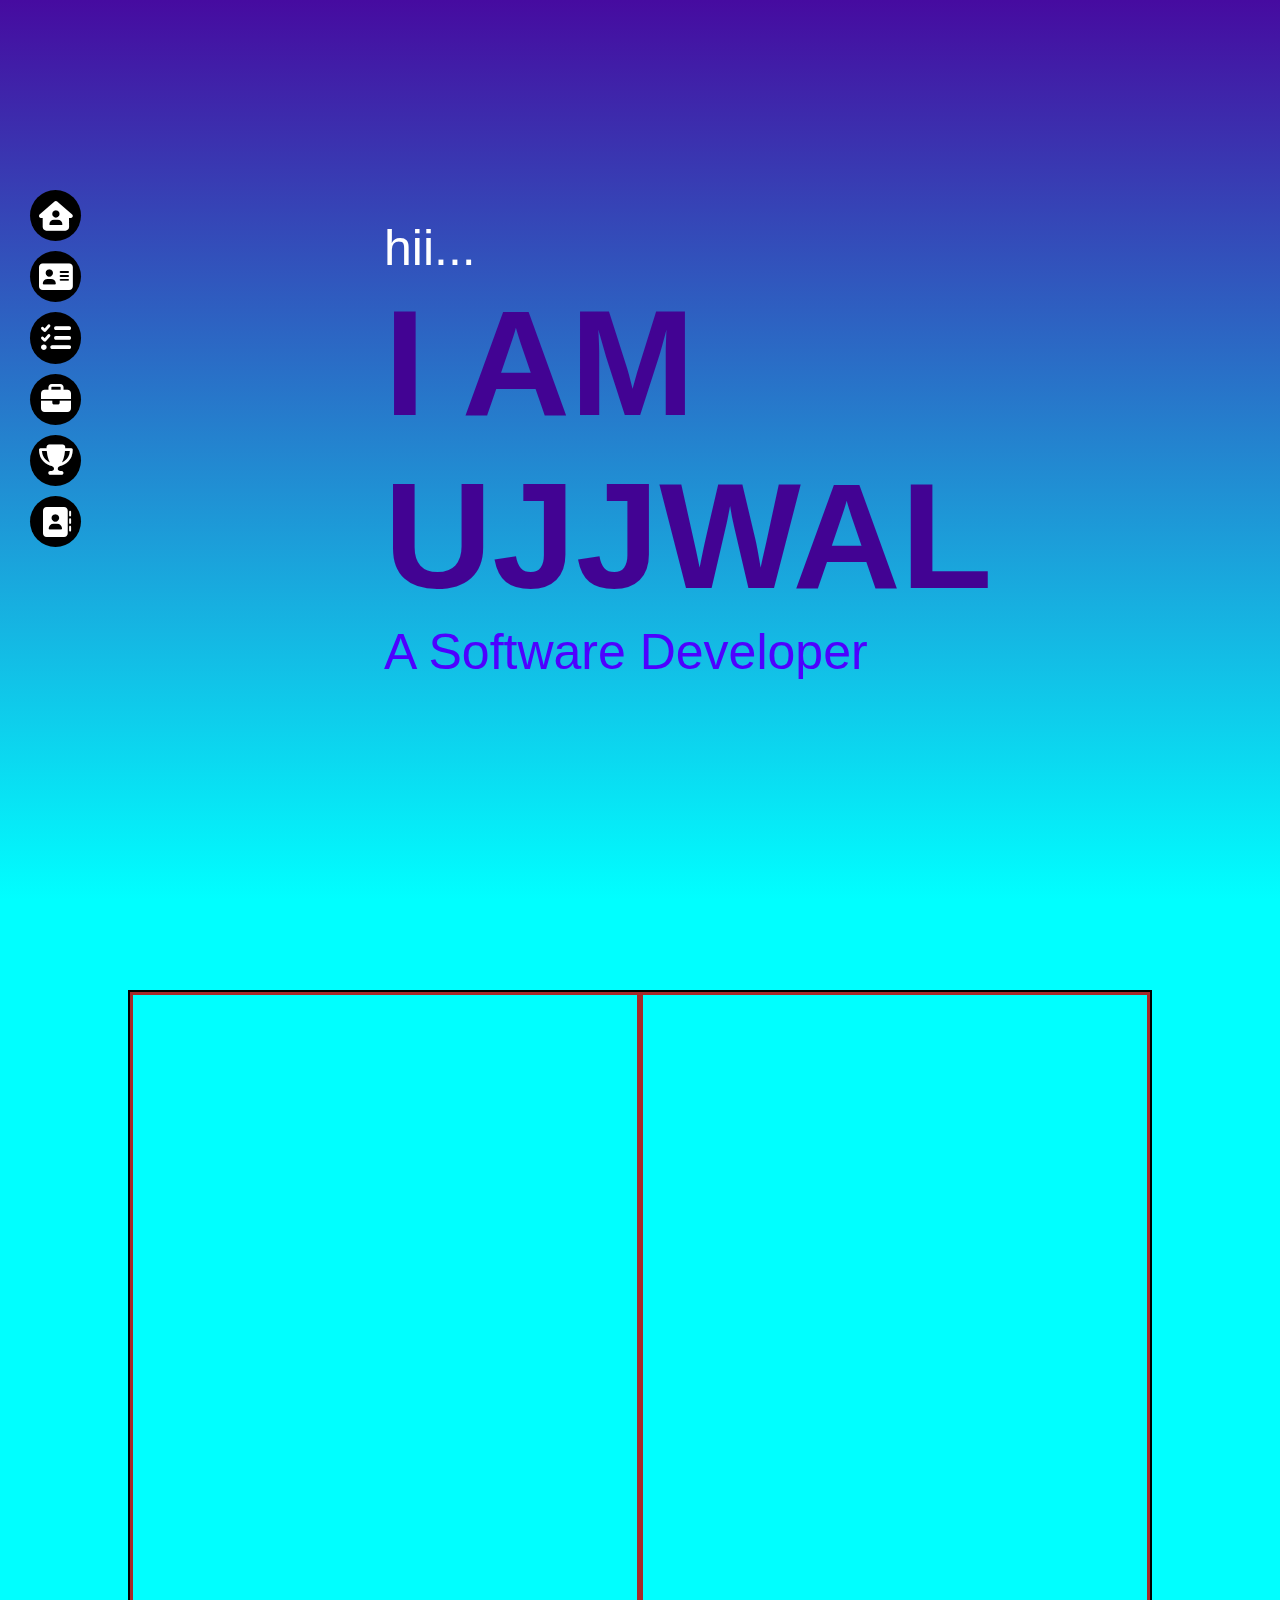
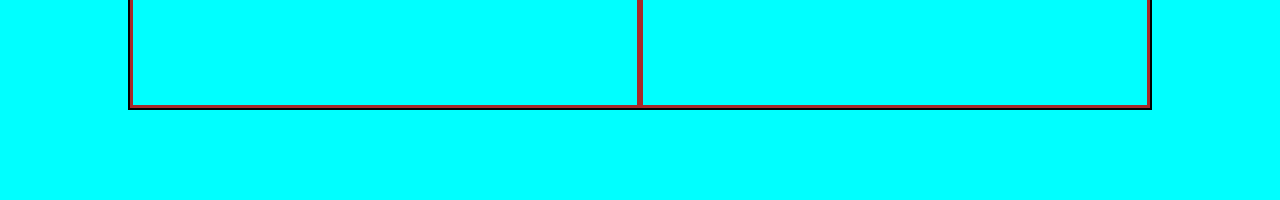
==== index.html @ fee09689 "portfolio" ====
<!DOCTYPE html>
<html lang="en">
<head>
    <meta charset="UTF-8">
    <meta name="viewport" content="width=device-width, initial-scale=1.0">
    <title>Portfolio</title>
    <link rel="stylesheet" href="style.css"></link>
    <link rel="stylesheet" href="https://cdnjs.cloudflare.com/ajax/libs/font-awesome/6.7.2/css/all.min.css" integrity="sha512-Evv84Mr4kqVGRNSgIGL/F/aIDqQb7xQ2vcrdIwxfjThSH8CSR7PBEakCr51Ck+w+/U6swU2Im1vVX0SVk9ABhg==" crossorigin="anonymous" referrerpolicy="no-referrer" />
    <link href="https://unpkg.com/aos@2.3.1/dist/aos.css" rel="stylesheet">
</head>
<body>
    <main id="mainbody">
       <div class="nameBox" data-aos="fade-up">
        <p>hii...</p>
        <h1 style="color:rgb(66, 3, 147);">I AM UJJWAL</h1>
        <p style="color: rgb(77, 1, 255);">A Software Developer</p>
        </div>
        <nav  data-aos="zoom-in-right">
            <div>
                <a href="#">
                  <i class="fa-solid fa-house-user"></i>
                </a>
            </div>
            <div>
                <a href="#">
                    <i class="fa-solid fa-address-card"></i>
                </a>
            </div>
            <div>
                <a href="#">
                    <i class="fa-solid fa-list-check"></i>
                </a>
            </div>
            <div>
                <a href="#">
                    <i class="fa-solid fa-briefcase"></i>
                </a>
            </div>
            <div>
                <a href="#">
                    <i class="fa-solid fa-trophy"></i>
                </a>
            </div>
            <div>
                <a href="#">
                    <i class="fa-solid fa-address-book"></i>
                </a>
            </div>
        </nav>
    </main>

    <section class="aboutSection">
    <main>
        <article> 
            <img src="" alt="">
        </article>
        <article></article>
        
    </main>

    </section>

    <script src="https://unpkg.com/aos@2.3.1/dist/aos.js">
    </script>
    <script>AOS.init();
    </script>
</body>
</html>
---- style.css ----
*{
    padding: 0;
    margin: 0;
    box-sizing: border-box;
    font-family: sans-serif;
}
#mainbody{
    display: flex;
    width: 100%;
    height: 100vh;
    justify-content: center;
    align-items: center;
    /* Used to make shades of color */
    background-image: linear-gradient(rgb(70, 11, 160),rgb(0, 255, 255));
}
.nameBox
{
    width: 40%;
    flex-direction: column;
    /* border: 3px solid white; */
}
.nameBox>h1{
    color: wheat;
    font-size: 150px;
}
.nameBox>p{
    color: white;
    font-size: 50px;
}
nav{

    position: fixed;
    left: 20px;
    top:20vh;
    width: 6vw;
    height: 60vh;
}
nav>div{
    width:  4vw;
    height: 4vw;
    background-color: black;
    border-radius: 50%;
    margin: 10px;
}
nav>div>a>i{
    color: white;
    font-size: 30px;
}
nav>div{
    display: flex;
    justify-content: center;
    align-items: center;
}
.aboutSection{
    width: 100%;
    height: 100vh;
    display: flex;
    align-items: center;
    justify-content: center;
    background-color: rgb(0, 255, 255);
}
.aboutSection>main{
    display: flex;
    width: 80%;
    height: 80%;
    border: 2px solid;
}
.aboutSection>main>article{
    width: 50%;
    height: 100%;
    border: 3px solid brown;
}
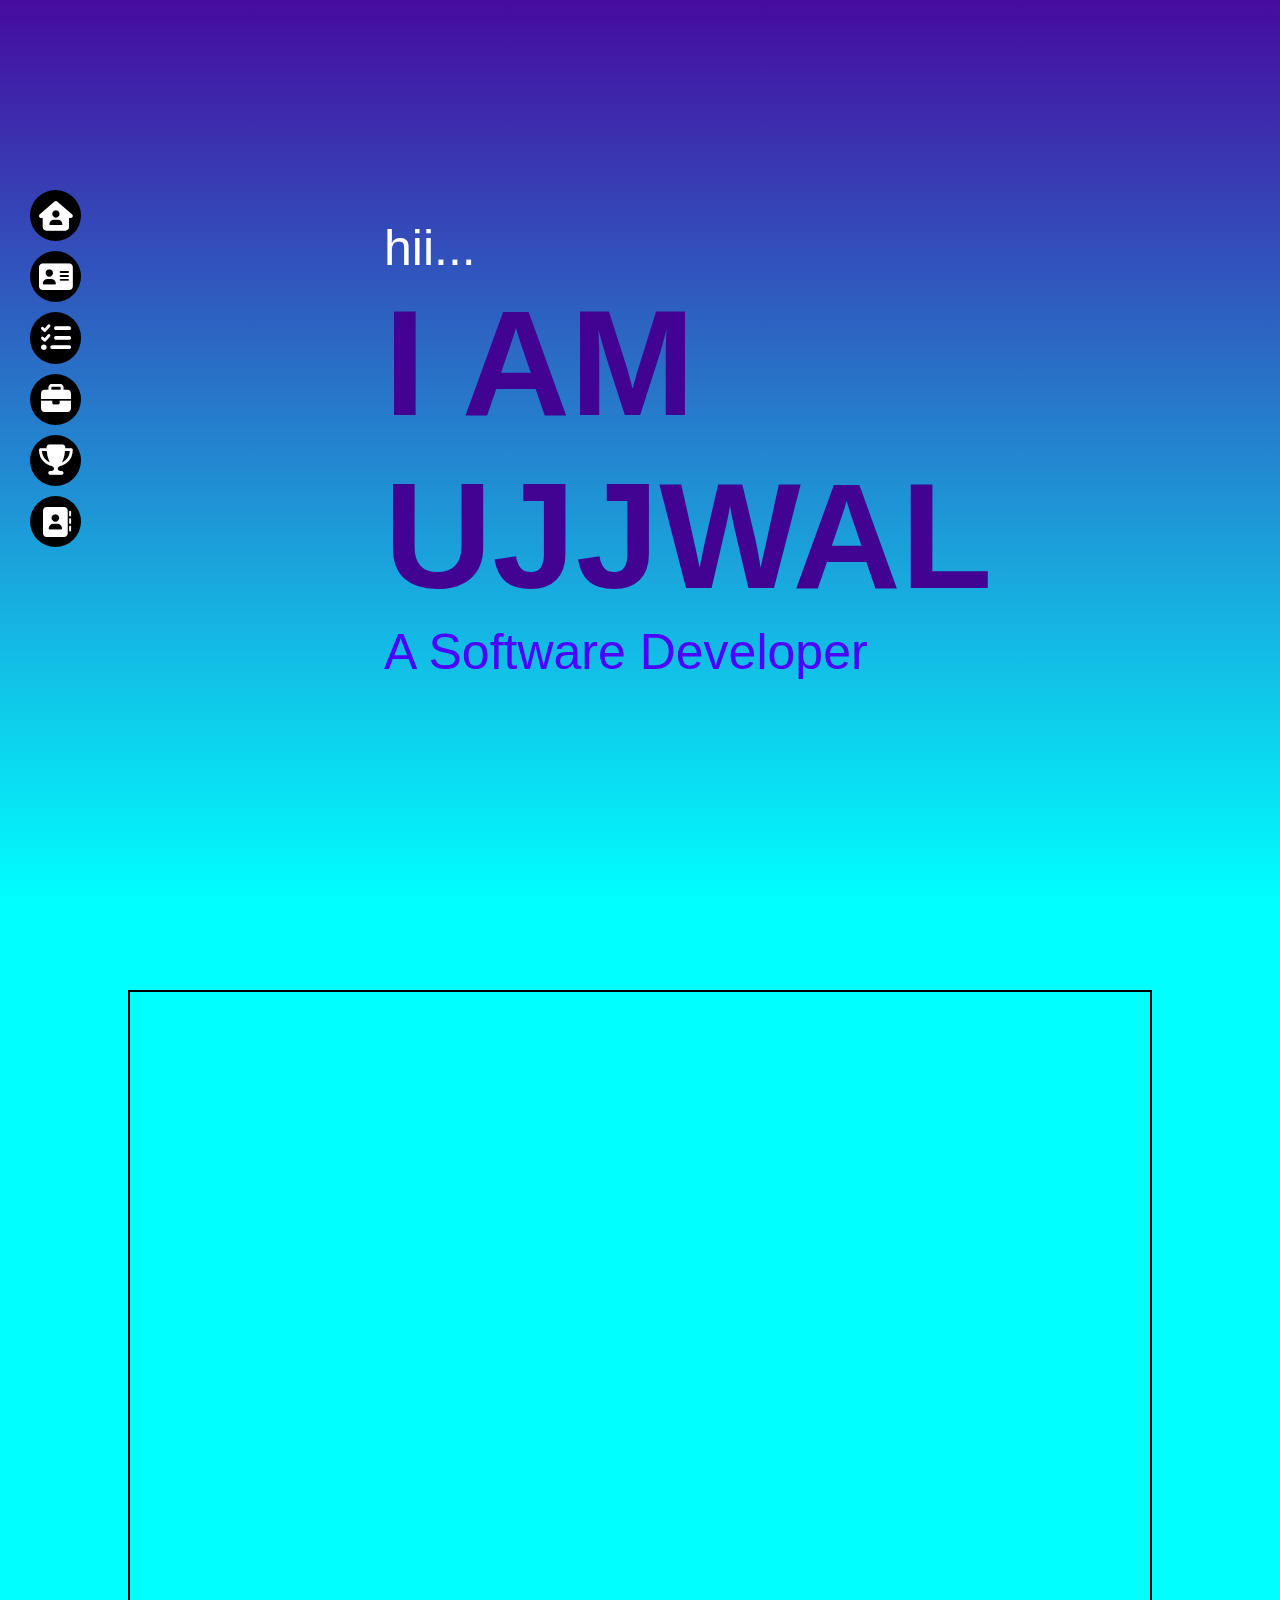
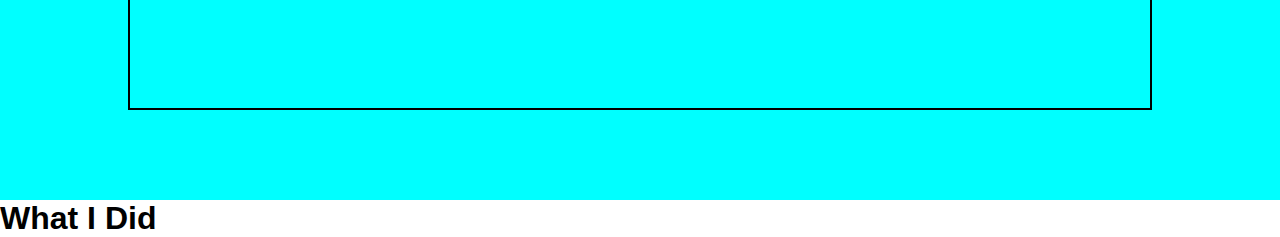
==== commit ff5f5bd4: "Update index.html" ====
--- a/index.html
+++ b/index.html
@@ -51,18 +51,67 @@
 
     <section class="aboutSection">
     <main>
-        <article> 
-            <img src="" alt="">
+        <article data-aos="fade-right"> 
+            <img src="/Day 03 05-03-2025/assests/employee-icon.svg" width="100%" height="100%" alt="">
         </article>
-        <article></article>
-        
+        <article class="aboutArticle" data-aos="fade-left">
+            <h1><ins>About</ins></h1>
+            <p>I am Ujjwal Dethe, a passionate and motivated Computer Engineering student (BE - Pursuing) with a strong foundation in Java development, database management, and web technologies. With hands-on experience in building software solutions.</p>    
+            <section class="about">
+                <div>
+                    <h3>Qualifications</h3>
+                    <ul>
+                        <li>
+                            BE Comp Engineering : 8.05 SGPA. 
+                            <p>(Late G. N. Sapkal College of Engineering, SPPU)</p>
+                        </li>
+                        <li> Diploma : 84.21%.
+                            <p>(Government Polytechnic, Dhule)</p>
+                
+                        </li>
+                        <li> X Standard : 85.00%
+                            <p>(Rastriya Vidyalaya, Chalisgaon)</p>
+                        </li>
+                    </ul>
+                </div>
+                <div>
+                    <h3>Skills</h3>
+                    <ul>
+                        <li>✔ Java Programming
+                            </li>
+                        <li>✔ MySQL & PostgreSQL
+                            </li>
+                        <li>✔ Python
+                            </li>
+                        <li>✔ HTML, CSS, JavaScript
+                            </li>
+                        <li>✔ Data Structures & Algorithms (DSA)
+                            </li>
+                        <li>✔ C, C++</li>
+                    </ul>
+
+
+                </div>
+            </section>
+        </article>
     </main>
-
     </section>
-
+    <section class="projects">
+        <main>
+            <h1>What I Did</h1>
+            <article>
+                <div></div>
+                <div></div>
+                <div></div>
+                <div></div>
+            </article>
+        </main>
+    </section>
+    
+    
     <script src="https://unpkg.com/aos@2.3.1/dist/aos.js">
     </script>
     <script>AOS.init();
     </script>
 </body>
-</html>+</html>
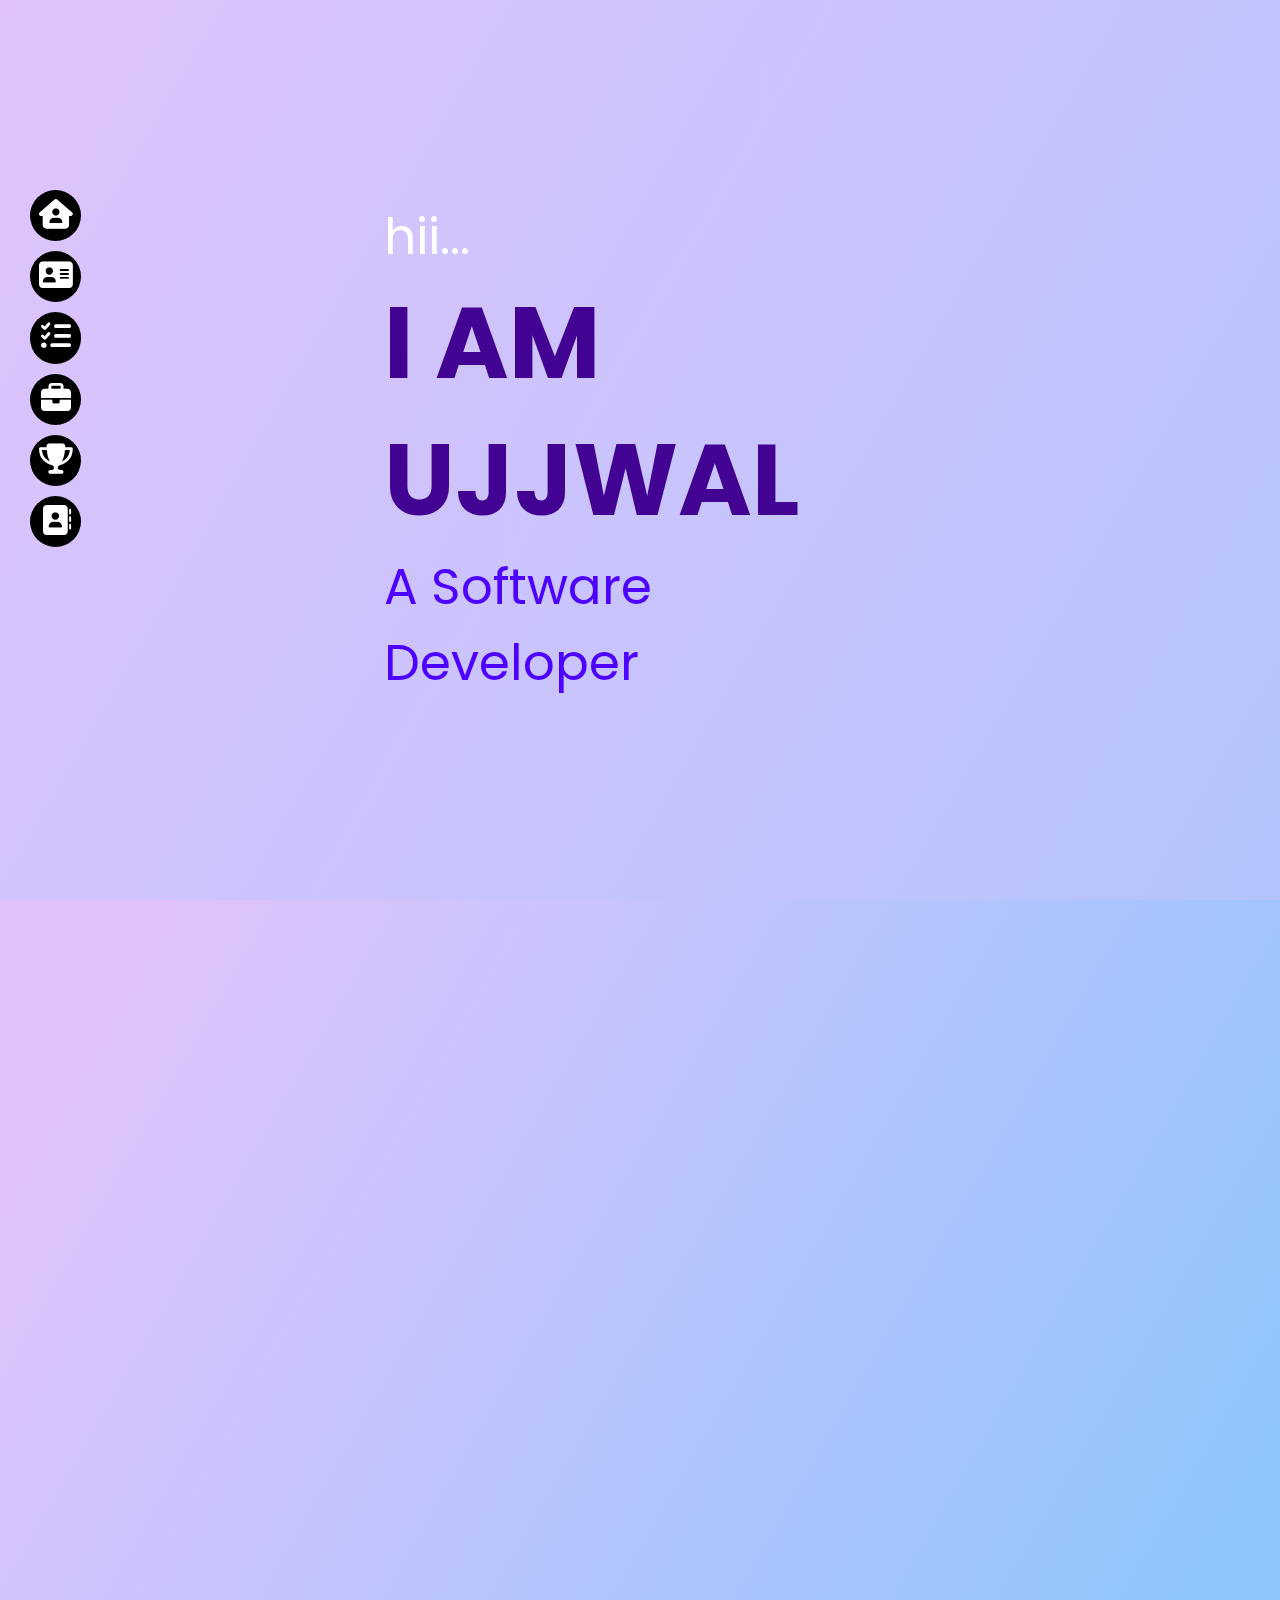
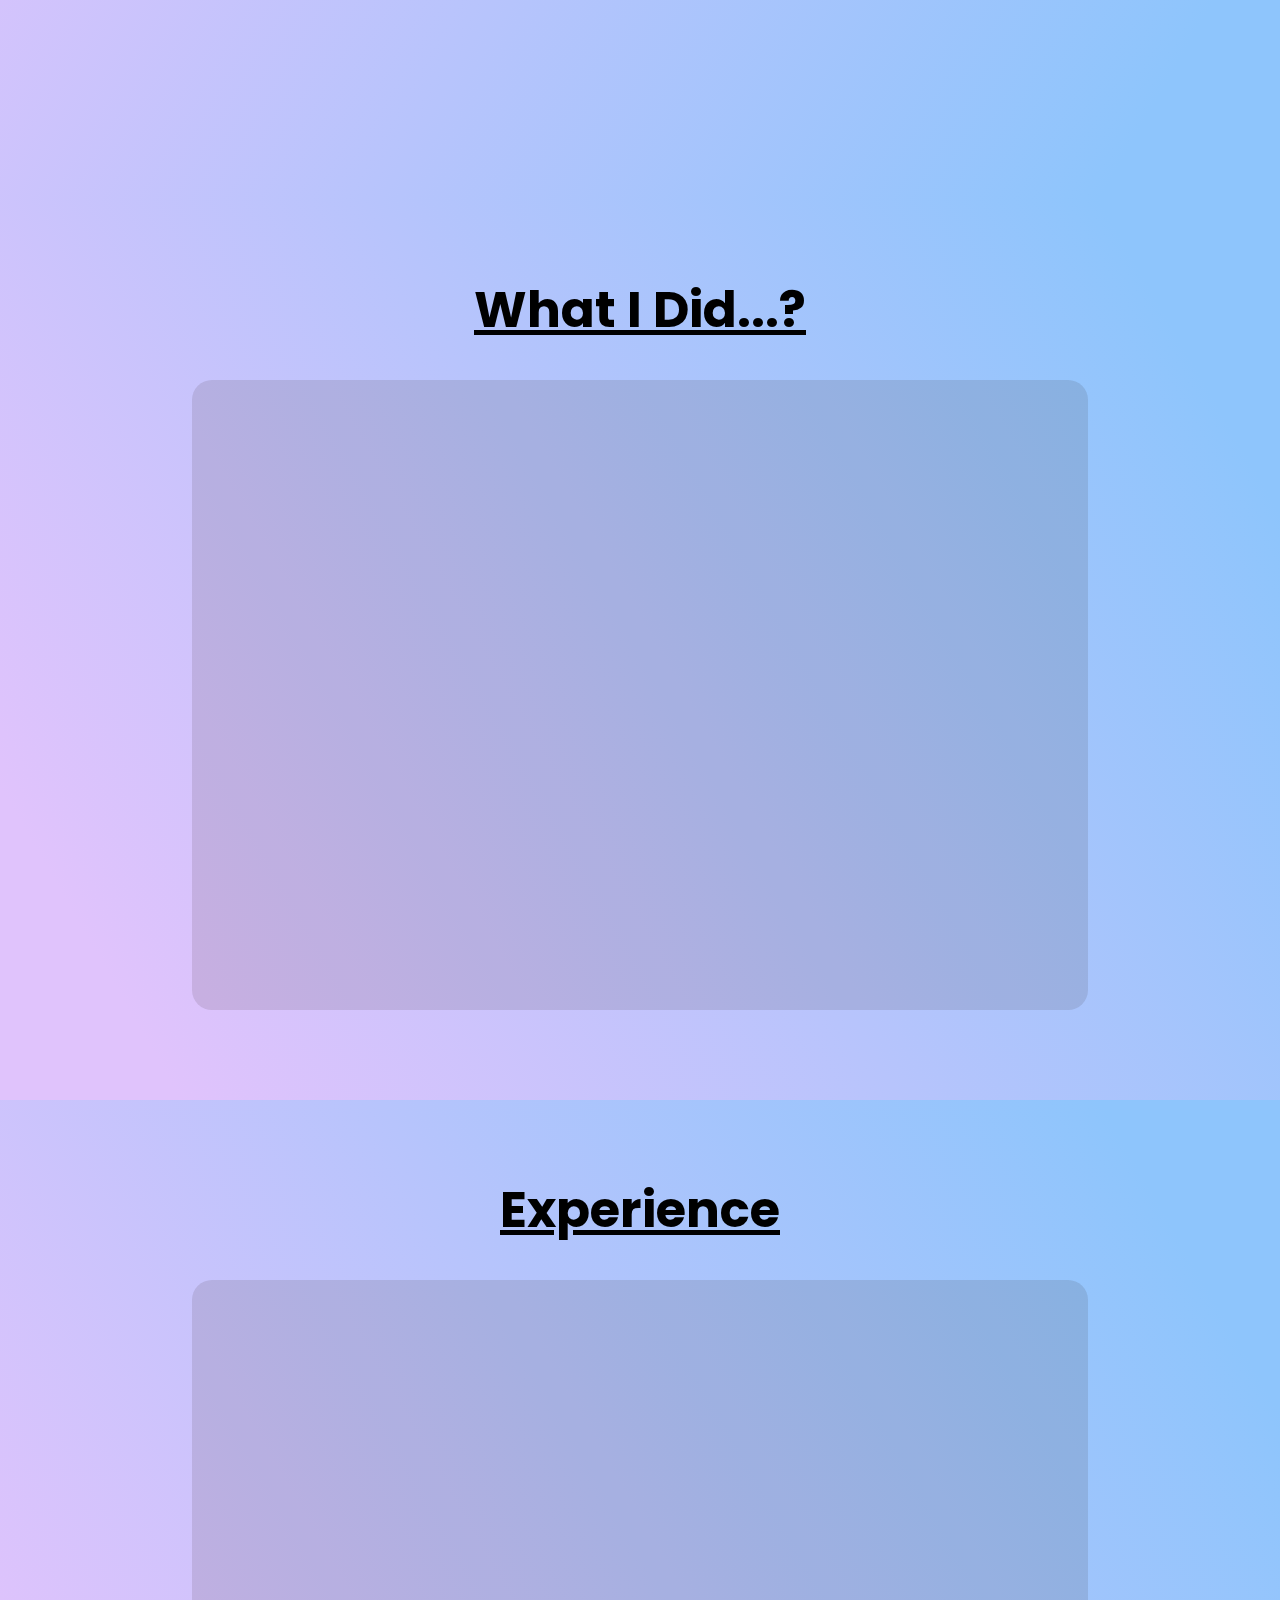
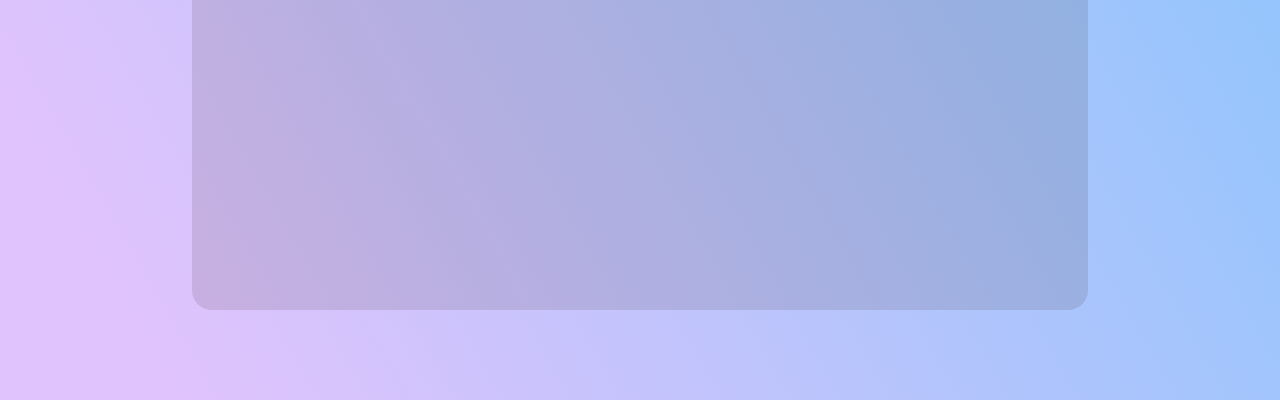
==== commit bb20c56a: "Updated" ====
--- a/index.html
+++ b/index.html
@@ -4,55 +4,62 @@
     <meta charset="UTF-8">
     <meta name="viewport" content="width=device-width, initial-scale=1.0">
     <title>Portfolio</title>
-    <link rel="stylesheet" href="style.css"></link>
+    <link rel="stylesheet" href="style.css">
     <link rel="stylesheet" href="https://cdnjs.cloudflare.com/ajax/libs/font-awesome/6.7.2/css/all.min.css" integrity="sha512-Evv84Mr4kqVGRNSgIGL/F/aIDqQb7xQ2vcrdIwxfjThSH8CSR7PBEakCr51Ck+w+/U6swU2Im1vVX0SVk9ABhg==" crossorigin="anonymous" referrerpolicy="no-referrer" />
     <link href="https://unpkg.com/aos@2.3.1/dist/aos.css" rel="stylesheet">
+    <style>
+        html {
+            scroll-behavior: smooth;
+        }
+    </style>
 </head>
 <body>
+    <div id="navbar">
+        <nav data-aos="zoom-in-right" id="navList">
+            <div>
+                <a href="#mainbody">
+                  <i class="fa-solid fa-house-user"></i>
+                </a>
+            </div>
+            <div>
+                <a href="#aboutid">
+                    <i class="fa-solid fa-address-card"></i>
+                </a>
+            </div>
+            <div>
+                <a href="#projectid">
+                    <i class="fa-solid fa-list-check"></i>
+                </a>
+            </div>
+            <div>
+                <a href="#expid">
+                    <i class="fa-solid fa-briefcase"></i>
+                </a>
+            </div>
+            <div>
+                <a href="#achievementsid">
+                    <i class="fa-solid fa-trophy"></i>
+                </a>
+            </div>
+            <div>
+                <a href="#contactid">
+                    <i class="fa-solid fa-address-book"></i>
+                </a>
+            </div>
+        </nav>
+    </div>
     <main id="mainbody">
        <div class="nameBox" data-aos="fade-up">
         <p>hii...</p>
         <h1 style="color:rgb(66, 3, 147);">I AM UJJWAL</h1>
         <p style="color: rgb(77, 1, 255);">A Software Developer</p>
         </div>
-        <nav  data-aos="zoom-in-right">
-            <div>
-                <a href="#">
-                  <i class="fa-solid fa-house-user"></i>
-                </a>
-            </div>
-            <div>
-                <a href="#">
-                    <i class="fa-solid fa-address-card"></i>
-                </a>
-            </div>
-            <div>
-                <a href="#">
-                    <i class="fa-solid fa-list-check"></i>
-                </a>
-            </div>
-            <div>
-                <a href="#">
-                    <i class="fa-solid fa-briefcase"></i>
-                </a>
-            </div>
-            <div>
-                <a href="#">
-                    <i class="fa-solid fa-trophy"></i>
-                </a>
-            </div>
-            <div>
-                <a href="#">
-                    <i class="fa-solid fa-address-book"></i>
-                </a>
-            </div>
-        </nav>
     </main>
 
-    <section class="aboutSection">
+    <section class="aboutSection" id="aboutid">
     <main>
         <article data-aos="fade-right"> 
-            <img src="/Day 03 05-03-2025/assests/employee-icon.svg" width="100%" height="100%" alt="">
+            <img src="/Day 03 05-03-2025/assests/yoyo.png" width="90%" height="80%" style="border-radius: 30px;" alt="">
         </article>
         <article class="aboutArticle" data-aos="fade-left">
             <h1><ins>About</ins></h1>
@@ -63,55 +70,90 @@
                     <ul>
                         <li>
                             BE Comp Engineering : 8.05 SGPA. 
-                            <p>(Late G. N. Sapkal College of Engineering, SPPU)</p>
                         </li>
+                        <p>(Late G. N. Sapkal College of Engineering, SPPU)</p>
                         <li> Diploma : 84.21%.
-                            <p>(Government Polytechnic, Dhule)</p>
-                
                         </li>
+                        <p>(Government Polytechnic, Dhule)</p>
                         <li> X Standard : 85.00%
-                            <p>(Rastriya Vidyalaya, Chalisgaon)</p>
                         </li>
+                        <p>(Rastriya Vidyalaya, Chalisgaon)</p>
                     </ul>
                 </div>
                 <div>
                     <h3>Skills</h3>
                     <ul>
                         <li>✔ Java Programming
-                            </li>
+                        </li>
                         <li>✔ MySQL & PostgreSQL
-                            </li>
+                        </li>
                         <li>✔ Python
-                            </li>
+                        </li>
                         <li>✔ HTML, CSS, JavaScript
-                            </li>
+                        </li>
                         <li>✔ Data Structures & Algorithms (DSA)
-                            </li>
-                        <li>✔ C, C++</li>
+                        </li>
+                        <li>✔ C, C++
+                        </li>
                     </ul>
-
-
                 </div>
             </section>
         </article>
     </main>
     </section>
-    <section class="projects">
-        <main>
-            <h1>What I Did</h1>
-            <article>
-                <div></div>
-                <div></div>
-                <div></div>
-                <div></div>
-            </article>
-        </main>
+    <section class="projects" id="projectid">
+        <h1>What I Did...?</h1>
+        <div id="projectContent">
+            <div data-aos="fade-down-right">
+                <h1>Real Time Collaborative Code Editor</h1>
+                <p>Lorem ipsum dolor sit amet consectetur adipisicing elit. Temporibus, impedit. Odio vero veritatis sit atque obcaecati ab totam sequi aliquam quo! Deserunt quasi numquam eum molestias quam? Nam, animi explicabo!</p>
+           
+            </div>
+            <div data-aos="fade-down-left">
+                <h1>QR Based Attendance Management System</h1>
+                <p>Lorem ipsum dolor sit amet consectetur adipisicing elit. Temporibus, impedit. Odio vero veritatis sit atque obcaecati ab totam sequi aliquam quo! Deserunt quasi numquam eum molestias quam? Nam, animi explicabo!</p>
+            </div>
+            <div data-aos="fade-up-right">
+                <h1>Hospital Management System</h1>
+                <p>Lorem ipsum dolor sit amet consectetur adipisicing elit. Temporibus, impedit. Odio vero veritatis sit atque obcaecati ab totam sequi aliquam quo! Deserunt quasi numquam eum molestias quam? Nam, animi explicabo!</p>
+           
+            </div>
+            <div data-aos="fade-up-left">
+                <h1>Airplane Management System</h1>
+                <p>Lorem ipsum dolor sit amet consectetur adipisicing elit. Temporibus, impedit. Odio vero veritatis sit atque obcaecati ab totam sequi aliquam quo! Deserunt quasi numquam eum molestias quam? Nam, animi explicabo!</p>
+            </div>
+        </div>
+    </section >
+    <section class="expid" id="expid">
+        <h1>Experience</h1>
+        <div id="experienceContent">
+            <div data-aos="fade-down-right">
+                <h1>Company - Humming Byte Pvt Ltd</h1>
+                <p>Lorem ipsum dolor sit amet consectetur adipisicing elit. Temporibus, impedit. Odio vero veritatis sit atque obcaecati ab totam sequi aliquam quo! Deserunt quasi numquam eum molestias quam? Nam, animi explicabo!</p>
+           
+            </div>
+            <div data-aos="fade-down-left">
+                <h1>Company - Oasis Infobyte</h1>
+                <p>Lorem ipsum dolor sit amet consectetur adipisicing elit. Temporibus, impedit. Odio vero veritatis sit atque obcaecati ab totam sequi aliquam quo! Deserunt quasi numquam eum molestias quam? Nam, animi explicabo!</p>
+            </div>
+            <div data-aos="fade-up-right">
+                <h1>Company : CodSoft Pvt Ltd</h1>
+                <p>Lorem ipsum dolor sit amet consectetur adipisicing elit. Temporibus, impedit. Odio vero veritatis sit atque obcaecati ab totam sequi aliquam quo! Deserunt quasi numquam eum molestias quam? Nam, animi explicabo!</p>
+            </div>
+        </div>
+    </section >
+    <section class="achievementsid">
+            <div>
+
+            </div>
+    </section>
+    <section class="contactid">
+        <div>
+
+        </div>
     </section>
     
-    
-    <script src="https://unpkg.com/aos@2.3.1/dist/aos.js">
-    </script>
-    <script>AOS.init();
-    </script>
+    <script src="https://unpkg.com/aos@2.3.1/dist/aos.js"></script>
+    <script>AOS.init();</script>
 </body>
-</html>
+</html>--- a/style.css
+++ b/style.css
@@ -1,27 +1,42 @@
+
+@import url('https://fonts.googleapis.com/css2?family=Poppins:ital,wght@0,100;0,200;0,300;0,400;0,500;0,600;0,700;0,800;0,900;1,100;1,200;1,300;1,400;1,500;1,600;1,700;1,800;1,900&display=swap');
 *{
     padding: 0;
     margin: 0;
-    box-sizing: border-box;
-    font-family: sans-serif;
+    box-sizing: border-box; 
+    font-family: "Poppins", sans-serif;
+    /* font-family: sans-serif; */
+    
+}
+body{
+    /* background-image: linear-gradient(to top, #a18cd1 0%, #fbc2eb 100%); */
+    background-image: linear-gradient(120deg, #e0c3fc 0%, #8ec5fc 100%);
 }
 #mainbody{
-    display: flex;
-    width: 100%;
-    height: 100vh;
-    justify-content: center;
-    align-items: center;
+
+
+    display: flex;
+    /* position: sticky;
+    top: 0; */
+    width: 100%;
+    height: 100vh;
+    justify-content: center;
+    align-items: center;
+   
     /* Used to make shades of color */
-    background-image: linear-gradient(rgb(70, 11, 160),rgb(0, 255, 255));
+        overflow-x: hidden;
 }
 .nameBox
 {
     width: 40%;
     flex-direction: column;
+    /* font-size: 20px; */
     /* border: 3px solid white; */
 }
 .nameBox>h1{
     color: wheat;
-    font-size: 150px;
+    font-size: 100px;
+    line-height: 137px;
 }
 .nameBox>p{
     color: white;
@@ -32,6 +47,7 @@
     position: fixed;
     left: 20px;
     top:20vh;
+    z-index: 100;
     width: 6vw;
     height: 60vh;
 }
@@ -50,23 +66,223 @@
     display: flex;
     justify-content: center;
     align-items: center;
+    
+}
+#navbar {
+    /* position: -webkit-sticky; /* For Safari */
+    /* position: sticky; */
+    /* top: 0;  */
+    z-index: 1000; /* Ensure it stays on top */
+    background-color: white; /* Optional: Add a background color */
+    box-shadow: 0 4px 6px -6px #222; /* Optional: Add a shadow for better visibility */
 }
 .aboutSection{
     width: 100%;
     height: 100vh;
     display: flex;
-    align-items: center;
-    justify-content: center;
-    background-color: rgb(0, 255, 255);
+    /* position: sticky;
+    top: 0; */
+    align-items: center; 
+    justify-content: center;
+
+    background-image: linear-gradient(120deg,  #e0c3fc 10%, #8ec5fc 90%);
 }
 .aboutSection>main{
     display: flex;
     width: 80%;
     height: 80%;
-    border: 2px solid;
+
 }
 .aboutSection>main>article{
     width: 50%;
     height: 100%;
-    border: 3px solid brown;
-}+    
+    border-radius: 30px;
+    margin: 10px;
+
+}
+
+.about{
+    display: flex   ;
+    width: 100%;
+    height: 100%;
+    padding: 10px;
+}
+.aboutArticle{
+
+    display: flex;
+    justify-content: center;
+    align-items: center;
+    flex-direction: column;
+    padding: 30px;
+    gap:10px;
+    
+    color: black;
+}
+.aboutArticle p{
+    font-size: small;
+}
+.about>div{
+    width: 50%;
+    height: 100%;
+    padding: 20px;
+    /* background: #00c8ffe5; */
+    border-radius: 30px;
+    margin-top: -5px;
+    margin: 3px;
+}
+.about li{
+    padding: 5px;
+}
+.about ul{
+    padding: 15px;
+}
+
+#projectContent>div>h1{
+    font-size: 18px;
+    text-align: center;
+    margin-top: 5px;
+}
+ #projectContent>div>p{
+    font-size: 15px;
+    text-align: center;
+    margin-top: 5px;}
+.aboutSection h1{
+    margin-top: 10px;
+    font-size: 20px;
+}
+
+.projects{
+    width: 100%;
+    height: 100vh;
+    /* position: sticky;
+    top: 0; */
+    background-image: linear-gradient(240deg,  #8ec5fc 10%, #e0c3fc  90%);
+
+     /* background-color: rgb(0, 255, 255);  */
+    display: flex;
+    flex-direction: column;
+    justify-content: center;
+    align-items: center; 
+    position: relative;
+}
+
+.projects>h1 {
+    position: absolute;
+    top: 8%;
+    font-size: 50px;
+    text-decoration: underline;
+}
+
+
+/* .projects{
+    display: flex;
+    justify-content: space-evenly;
+    align-items: center;
+    flex-wrap: wrap;
+    width: 100%;
+    height: 100vh;
+} */
+#projectContent{
+    display: flex;
+    align-items: center;
+    justify-content: center;
+    position: absolute;
+    top: 20%;
+    width: 70%;
+    height: 70%;
+    flex-wrap: wrap;
+    
+    /* background-color: rgba(148, 174, 172, 0.596); */
+    padding: 35px;
+}
+
+#projectContent div{
+    margin: 10px;
+    padding: 10px;
+    display: flex;
+    flex-direction: column;
+    gap: 10px;
+    justify-content: center;
+    align-items: center;
+    border-radius: 30px;
+}
+.projects div{
+
+    width: 45%;
+    height: 45%;
+    background: rgba(32, 22, 5, 0.11);
+    border-radius: 20px;
+    
+}
+.projects>div>div{
+    background: #8ec5fc 10%
+}
+
+
+.expid{
+    width: 100%;
+    height: 100vh;
+    /* position: sticky;
+    top: 0; */
+    background-image: linear-gradient(240deg,  #8ec5fc 10%, #e0c3fc  90%);
+
+     /* background-color: rgb(0, 255, 255);  */
+    display: flex;
+    flex-direction: column;
+    justify-content: center;
+    align-items: center; 
+    position: relative;
+}
+
+.expid>h1 {
+    position: absolute;
+    top: 8%;
+    font-size: 50px;
+    text-decoration: underline;
+}
+
+
+/* .projects{
+    display: flex;
+    justify-content: space-evenly;
+    align-items: center;
+    flex-wrap: wrap;
+    width: 100%;
+    height: 100vh;
+} */
+#experienceContent{
+    display: flex;
+    align-items: center;
+    justify-content: center;
+    position: absolute;
+    top: 20%;
+    width: 70%;
+    height: 70%;
+    flex-wrap: wrap;
+    
+    /* background-color: rgba(148, 174, 172, 0.596); */
+    padding: 35px;
+}
+
+#experienceContent div{
+    margin: 10px;
+    padding: 10px;
+    display: flex;
+    flex-direction: column;
+    gap: 10px;
+    justify-content: center;
+    align-items: center;
+    border-radius: 30px;
+}
+.expid div{
+
+    width: 45%;
+    height: 45%;
+    background: rgba(32, 22, 5, 0.11);
+    border-radius: 20px;
+    
+}
+.expid>div>div{
+    background: #8ec5fc 10%
+}
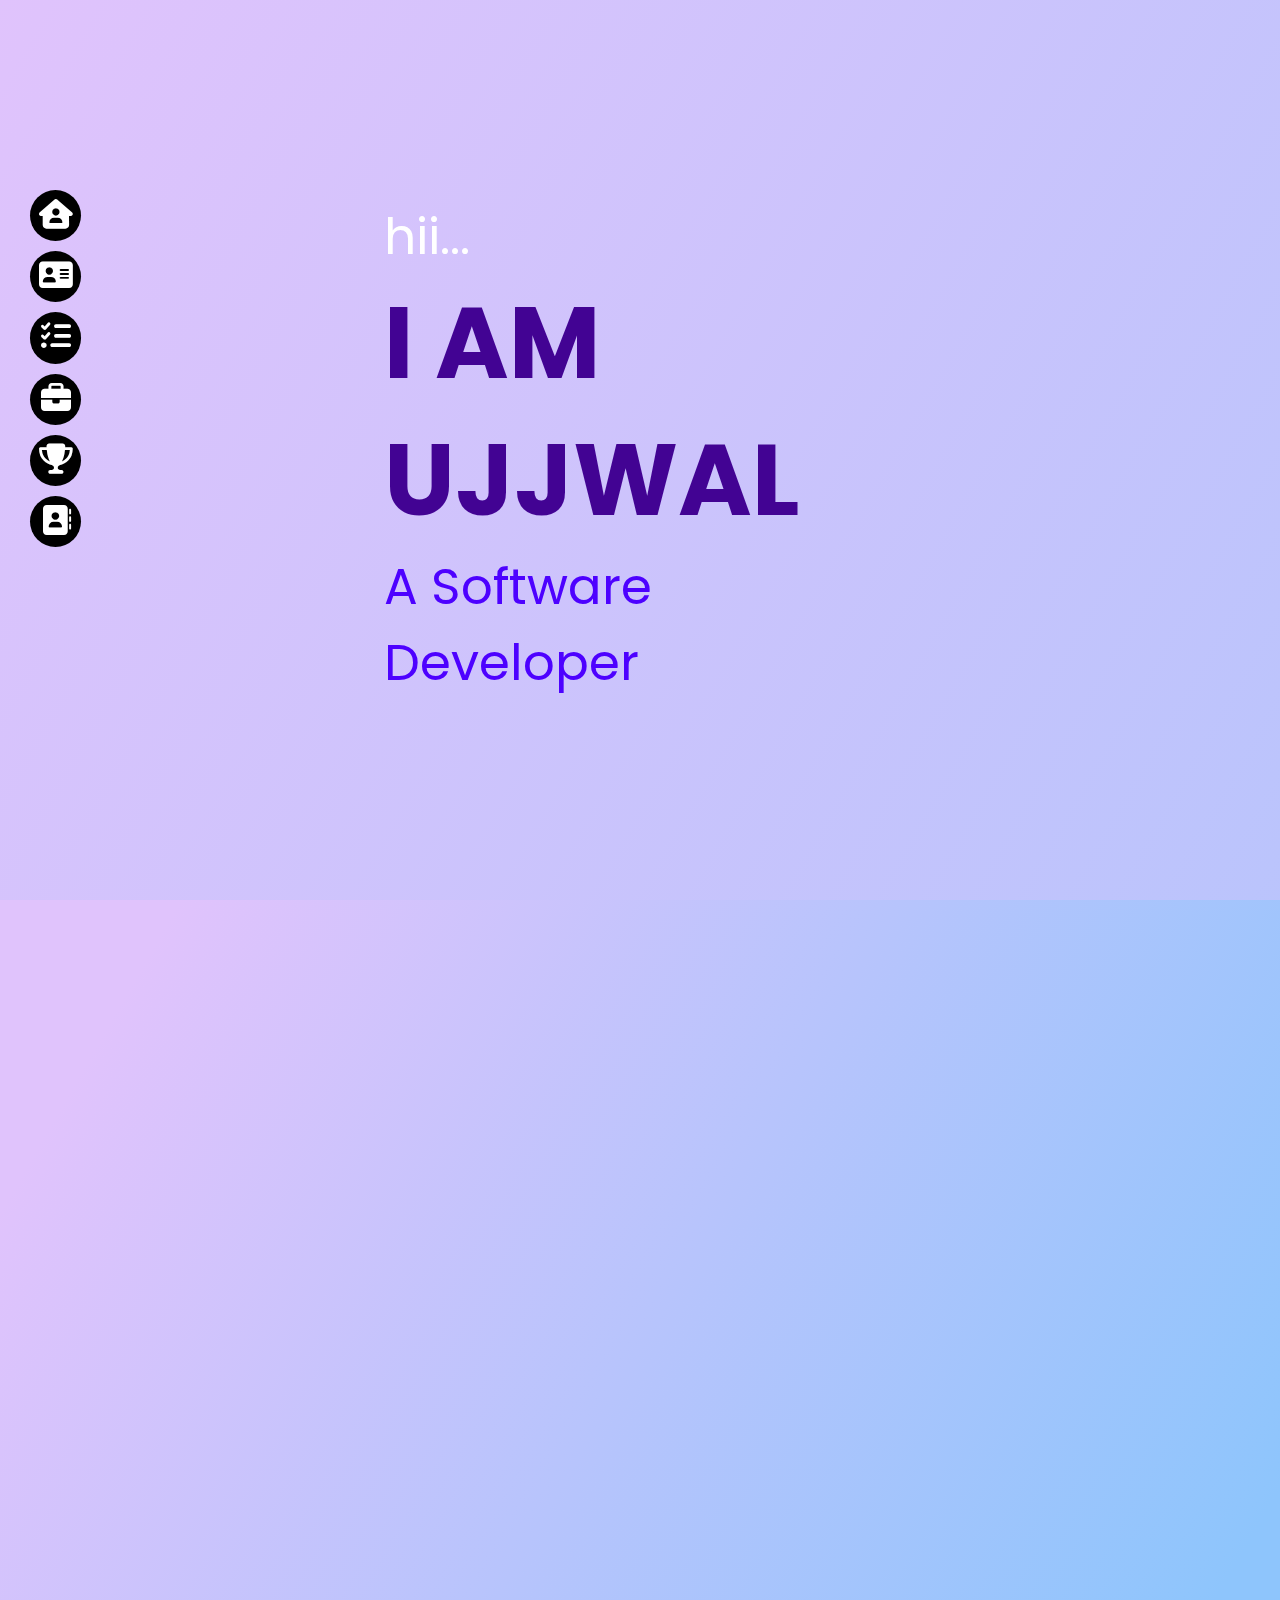
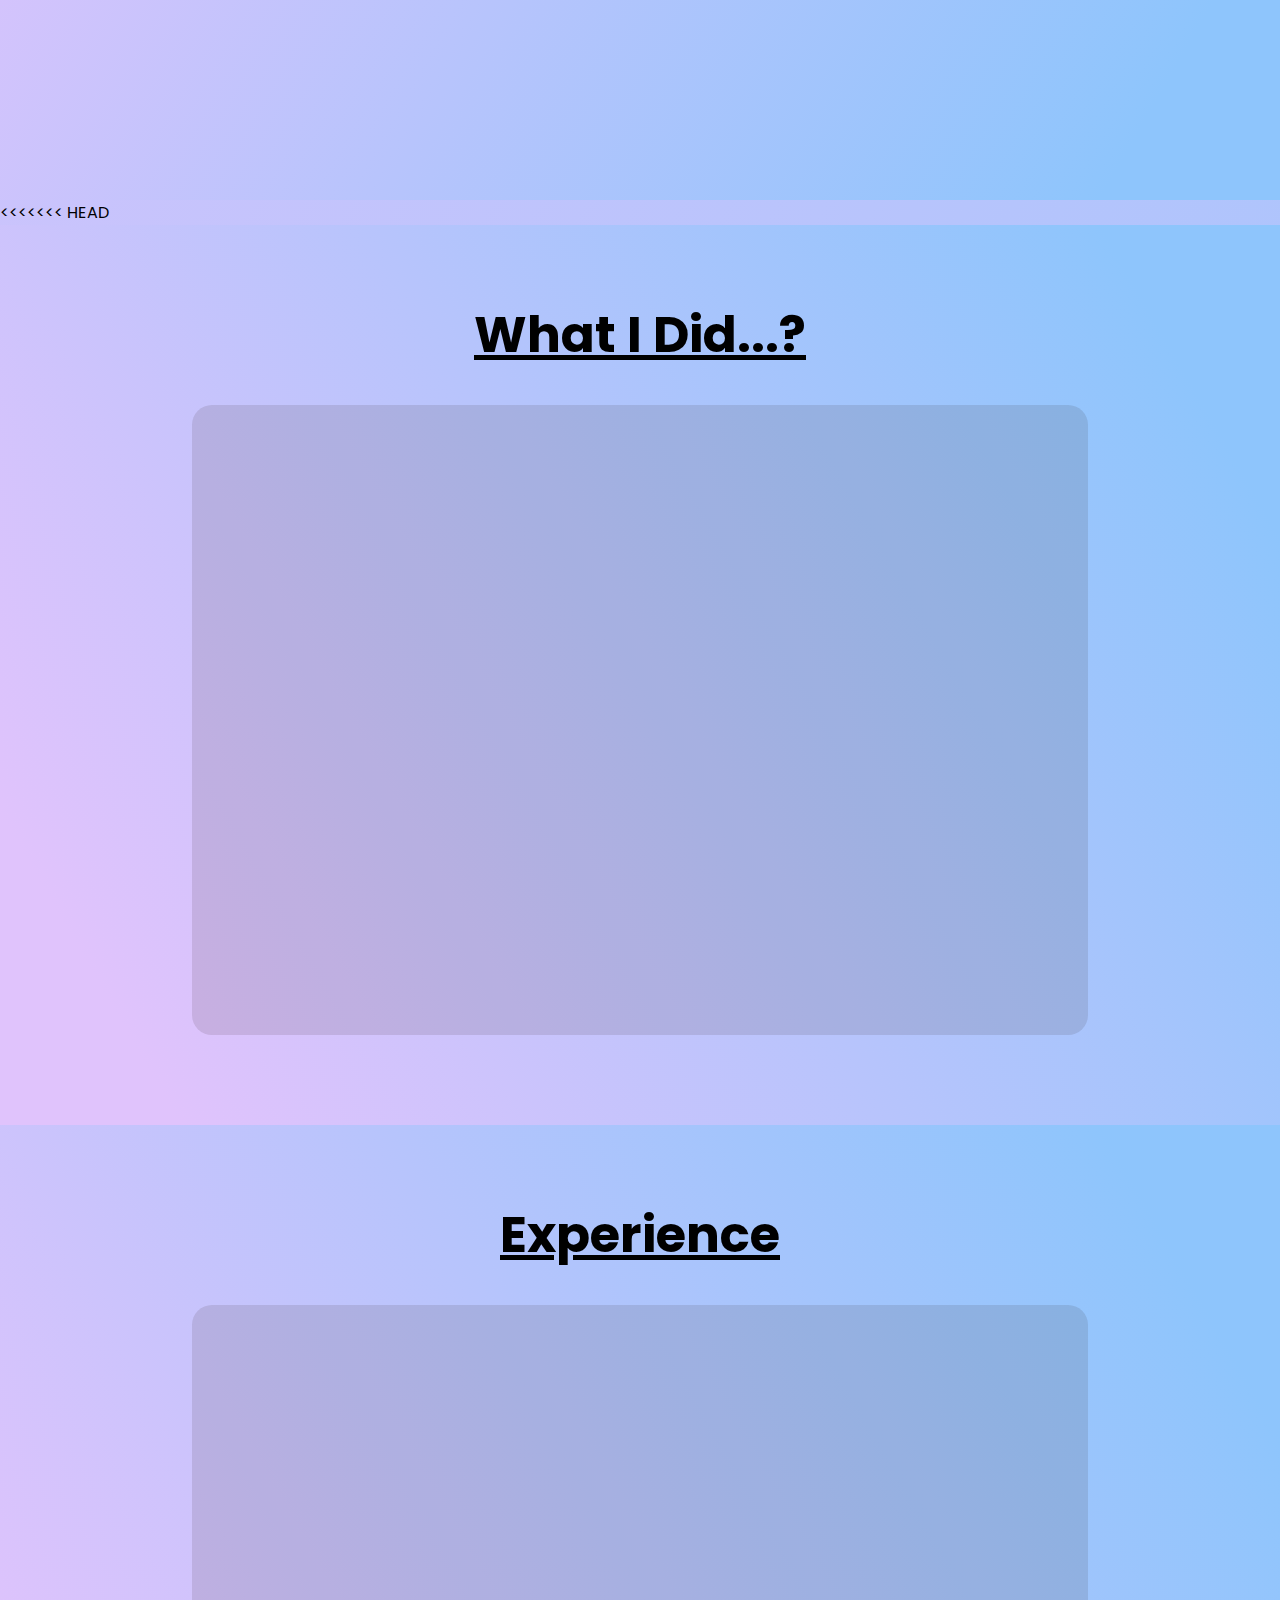
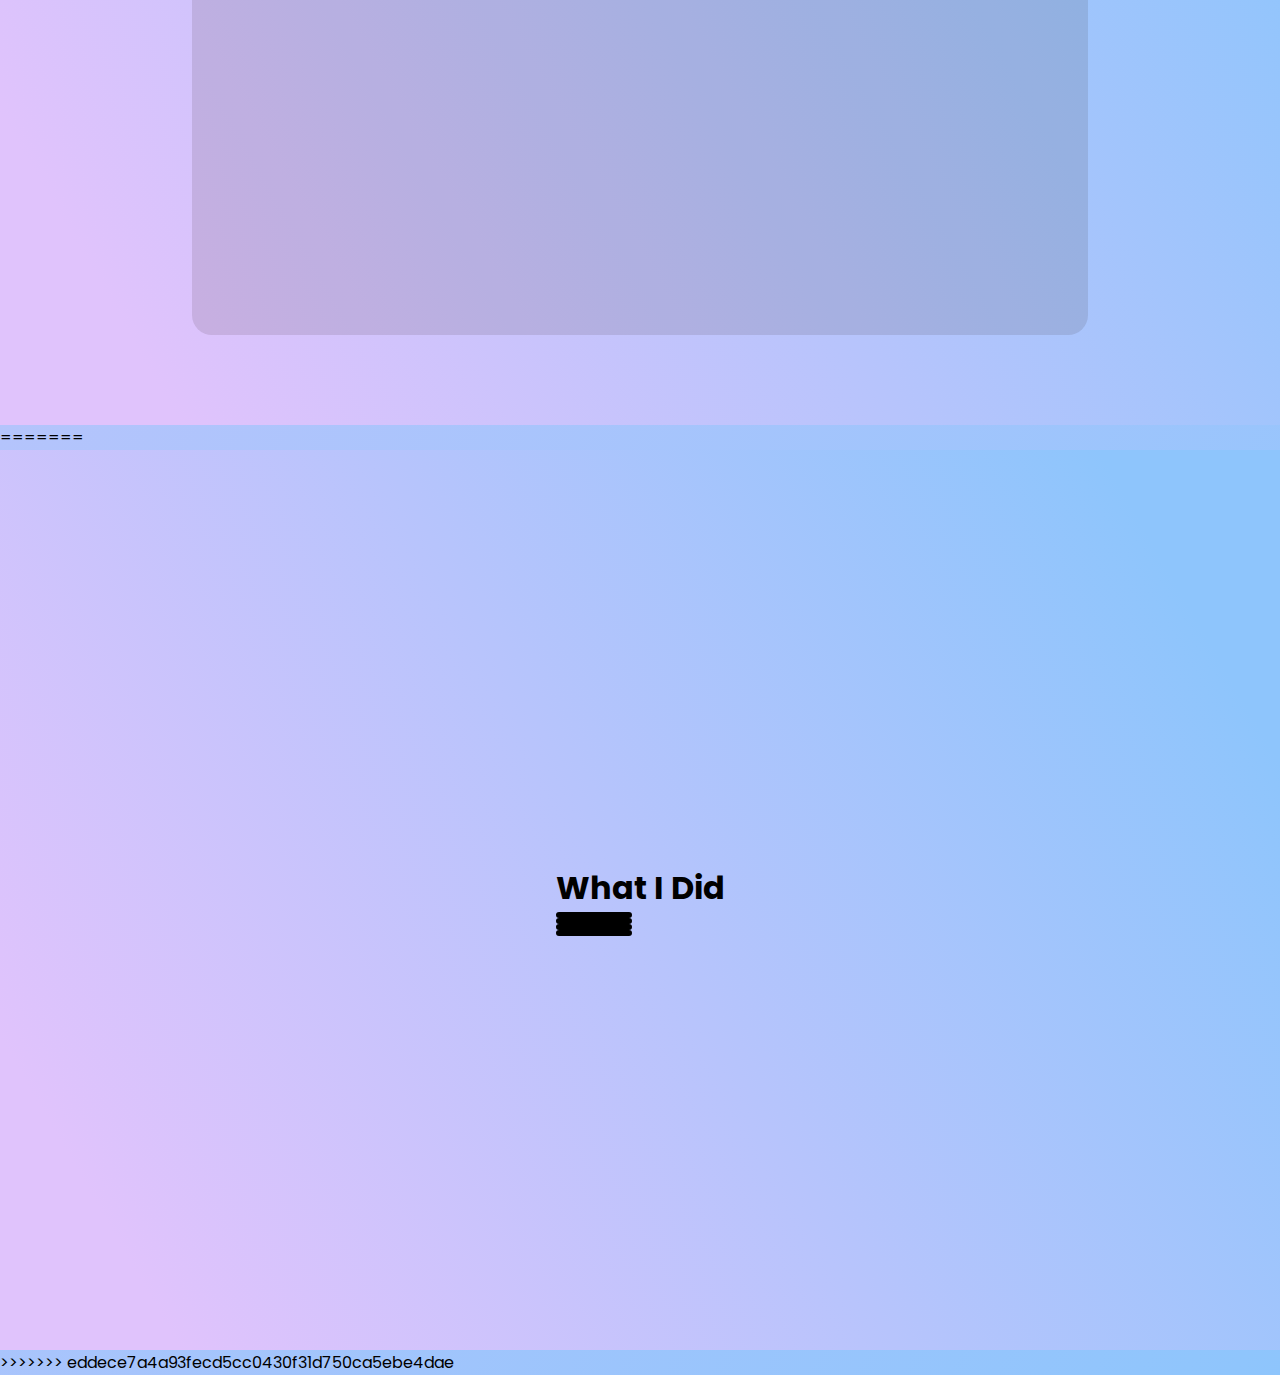
==== commit 680cb0ea: "Programs Added" ====
--- a/index.html
+++ b/index.html
@@ -59,7 +59,11 @@
     <section class="aboutSection" id="aboutid">
     <main>
         <article data-aos="fade-right"> 
+<<<<<<< HEAD
             <img src="/Day 03 05-03-2025/assests/yoyo.png" width="90%" height="80%" style="border-radius: 30px;" alt="">
+=======
+            <img src="/Day 03 05-03-2025/assests/employee-icon.svg" width="100%" height="100%" alt="">
+>>>>>>> eddece7a4a93fecd5cc0430f31d750ca5ebe4dae
         </article>
         <article class="aboutArticle" data-aos="fade-left">
             <h1><ins>About</ins></h1>
@@ -70,6 +74,7 @@
                     <ul>
                         <li>
                             BE Comp Engineering : 8.05 SGPA. 
+<<<<<<< HEAD
                         </li>
                         <p>(Late G. N. Sapkal College of Engineering, SPPU)</p>
                         <li> Diploma : 84.21%.
@@ -78,12 +83,24 @@
                         <li> X Standard : 85.00%
                         </li>
                         <p>(Rastriya Vidyalaya, Chalisgaon)</p>
+=======
+                            <p>(Late G. N. Sapkal College of Engineering, SPPU)</p>
+                        </li>
+                        <li> Diploma : 84.21%.
+                            <p>(Government Polytechnic, Dhule)</p>
+                
+                        </li>
+                        <li> X Standard : 85.00%
+                            <p>(Rastriya Vidyalaya, Chalisgaon)</p>
+                        </li>
+>>>>>>> eddece7a4a93fecd5cc0430f31d750ca5ebe4dae
                     </ul>
                 </div>
                 <div>
                     <h3>Skills</h3>
                     <ul>
                         <li>✔ Java Programming
+<<<<<<< HEAD
                         </li>
                         <li>✔ MySQL & PostgreSQL
                         </li>
@@ -96,11 +113,27 @@
                         <li>✔ C, C++
                         </li>
                     </ul>
+=======
+                            </li>
+                        <li>✔ MySQL & PostgreSQL
+                            </li>
+                        <li>✔ Python
+                            </li>
+                        <li>✔ HTML, CSS, JavaScript
+                            </li>
+                        <li>✔ Data Structures & Algorithms (DSA)
+                            </li>
+                        <li>✔ C, C++</li>
+                    </ul>
+
+
+>>>>>>> eddece7a4a93fecd5cc0430f31d750ca5ebe4dae
                 </div>
             </section>
         </article>
     </main>
     </section>
+<<<<<<< HEAD
     <section class="projects" id="projectid">
         <h1>What I Did...?</h1>
         <div id="projectContent">
@@ -155,5 +188,24 @@
     
     <script src="https://unpkg.com/aos@2.3.1/dist/aos.js"></script>
     <script>AOS.init();</script>
+=======
+    <section class="projects">
+        <main>
+            <h1>What I Did</h1>
+            <article>
+                <div></div>
+                <div></div>
+                <div></div>
+                <div></div>
+            </article>
+        </main>
+    </section>
+    
+    
+    <script src="https://unpkg.com/aos@2.3.1/dist/aos.js">
+    </script>
+    <script>AOS.init();
+    </script>
+>>>>>>> eddece7a4a93fecd5cc0430f31d750ca5ebe4dae
 </body>
-</html>+</html>
--- a/style.css
+++ b/style.css
@@ -6,11 +6,14 @@
     box-sizing: border-box; 
     font-family: "Poppins", sans-serif;
     /* font-family: sans-serif; */
+<<<<<<< HEAD
     
 }
 body{
     /* background-image: linear-gradient(to top, #a18cd1 0%, #fbc2eb 100%); */
     background-image: linear-gradient(120deg, #e0c3fc 0%, #8ec5fc 100%);
+=======
+>>>>>>> eddece7a4a93fecd5cc0430f31d750ca5ebe4dae
 }
 #mainbody{
 
@@ -24,7 +27,12 @@
     align-items: center;
    
     /* Used to make shades of color */
+<<<<<<< HEAD
         overflow-x: hidden;
+=======
+    background-image: linear-gradient(rgb(70, 11, 160),rgb(0, 255, 255));
+    overflow-x: hidden;
+>>>>>>> eddece7a4a93fecd5cc0430f31d750ca5ebe4dae
 }
 .nameBox
 {
@@ -67,6 +75,7 @@
     justify-content: center;
     align-items: center;
     
+<<<<<<< HEAD
 }
 #navbar {
     /* position: -webkit-sticky; /* For Safari */
@@ -75,6 +84,8 @@
     z-index: 1000; /* Ensure it stays on top */
     background-color: white; /* Optional: Add a background color */
     box-shadow: 0 4px 6px -6px #222; /* Optional: Add a shadow for better visibility */
+=======
+>>>>>>> eddece7a4a93fecd5cc0430f31d750ca5ebe4dae
 }
 .aboutSection{
     width: 100%;
@@ -96,17 +107,30 @@
 .aboutSection>main>article{
     width: 50%;
     height: 100%;
-    
+<<<<<<< HEAD
+    
+=======
+    background-color: rgba(148, 174, 172, 0.596);
+>>>>>>> eddece7a4a93fecd5cc0430f31d750ca5ebe4dae
     border-radius: 30px;
     margin: 10px;
 
 }
-
+<<<<<<< HEAD
+
+=======
+.aboutSection{
+    background-image: rgb(0, 255, 255);  
+}
+>>>>>>> eddece7a4a93fecd5cc0430f31d750ca5ebe4dae
 .about{
     display: flex   ;
     width: 100%;
     height: 100%;
+<<<<<<< HEAD
     padding: 10px;
+=======
+>>>>>>> eddece7a4a93fecd5cc0430f31d750ca5ebe4dae
 }
 .aboutArticle{
 
@@ -115,6 +139,7 @@
     align-items: center;
     flex-direction: column;
     padding: 30px;
+<<<<<<< HEAD
     gap:10px;
     
     color: black;
@@ -122,10 +147,17 @@
 .aboutArticle p{
     font-size: small;
 }
+=======
+    gap:30px;
+    
+    color: black;
+}
+>>>>>>> eddece7a4a93fecd5cc0430f31d750ca5ebe4dae
 .about>div{
     width: 50%;
     height: 100%;
     padding: 20px;
+<<<<<<< HEAD
     /* background: #00c8ffe5; */
     border-radius: 30px;
     margin-top: -5px;
@@ -176,11 +208,54 @@
 
 
 /* .projects{
+=======
+    background: #00c8ffe5;
+    border-radius: 30px;
+    margin: 5px;
+}
+.about li{
+    padding: 10px;
+}
+.about ul{
+    padding-top: 10px;
+}
+.about div{
+    padding: 20px;
+}
+.aboutSection h1{
+    margin-top: 50px;
+    font-size: 30px;
+}
+.about{
+    margin:10px;
+}
+.projects{
+    width: 100%;
+    height: 100vh;
+    background-color: rgb(0, 255, 255);
+    display: flex;
+    justify-content: center;
+    align-items: center;
+}
+.projects>main{
+    width: 80%;
+    height: 80%;
+    border: 3px solid;
+}
+.projects>main>h1{
+    font-size: 50px;
+    text-align: center;
+    text-decoration: underline;
+    padding: 15px;
+}
+.projects>main>article{
+>>>>>>> eddece7a4a93fecd5cc0430f31d750ca5ebe4dae
     display: flex;
     justify-content: space-evenly;
     align-items: center;
     flex-wrap: wrap;
     width: 100%;
+<<<<<<< HEAD
     height: 100vh;
 } */
 #projectContent{
@@ -285,4 +360,14 @@
 }
 .expid>div>div{
     background: #8ec5fc 10%
-}
+=======
+    height: 80%;
+    background-color: rgba(148, 174, 172, 0.596);
+}
+.projects>main>article>div{
+
+    width: 45%;
+    height: 45%;
+    border: 3px solid;
+>>>>>>> eddece7a4a93fecd5cc0430f31d750ca5ebe4dae
+}
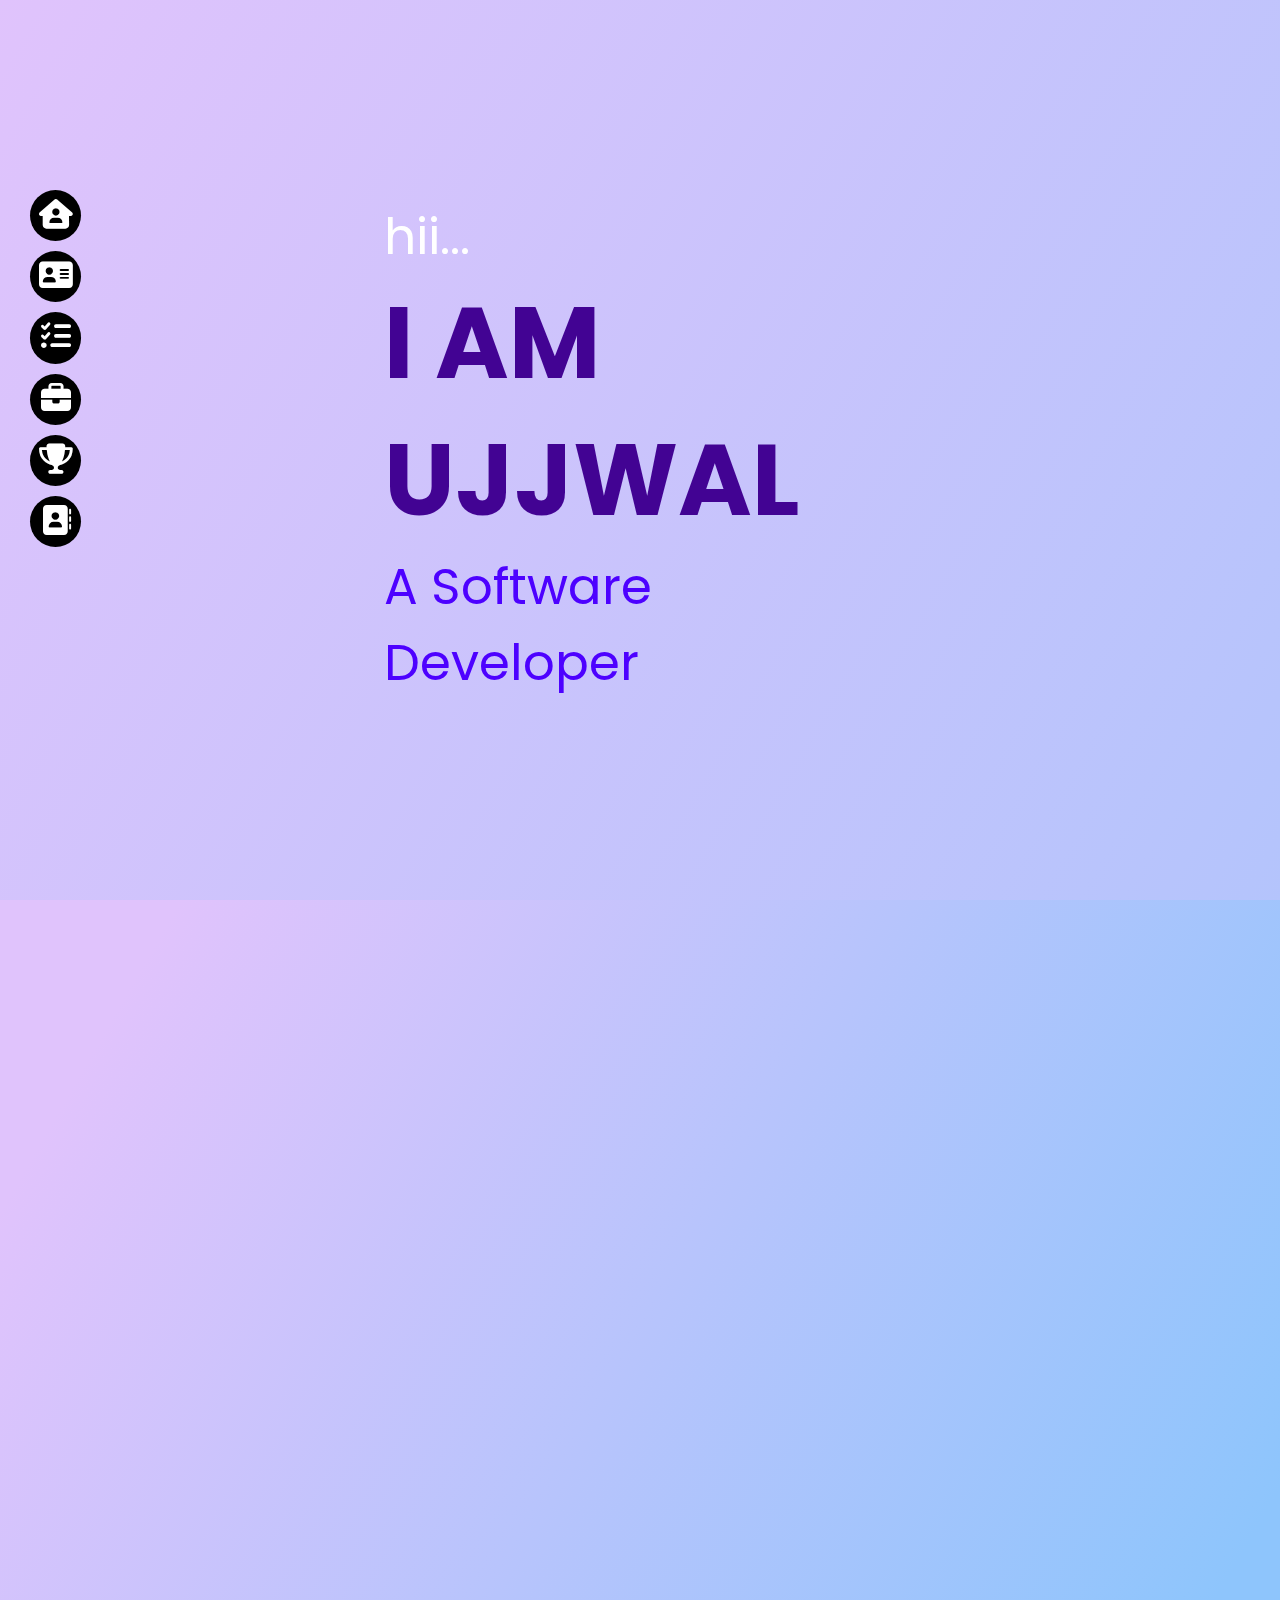
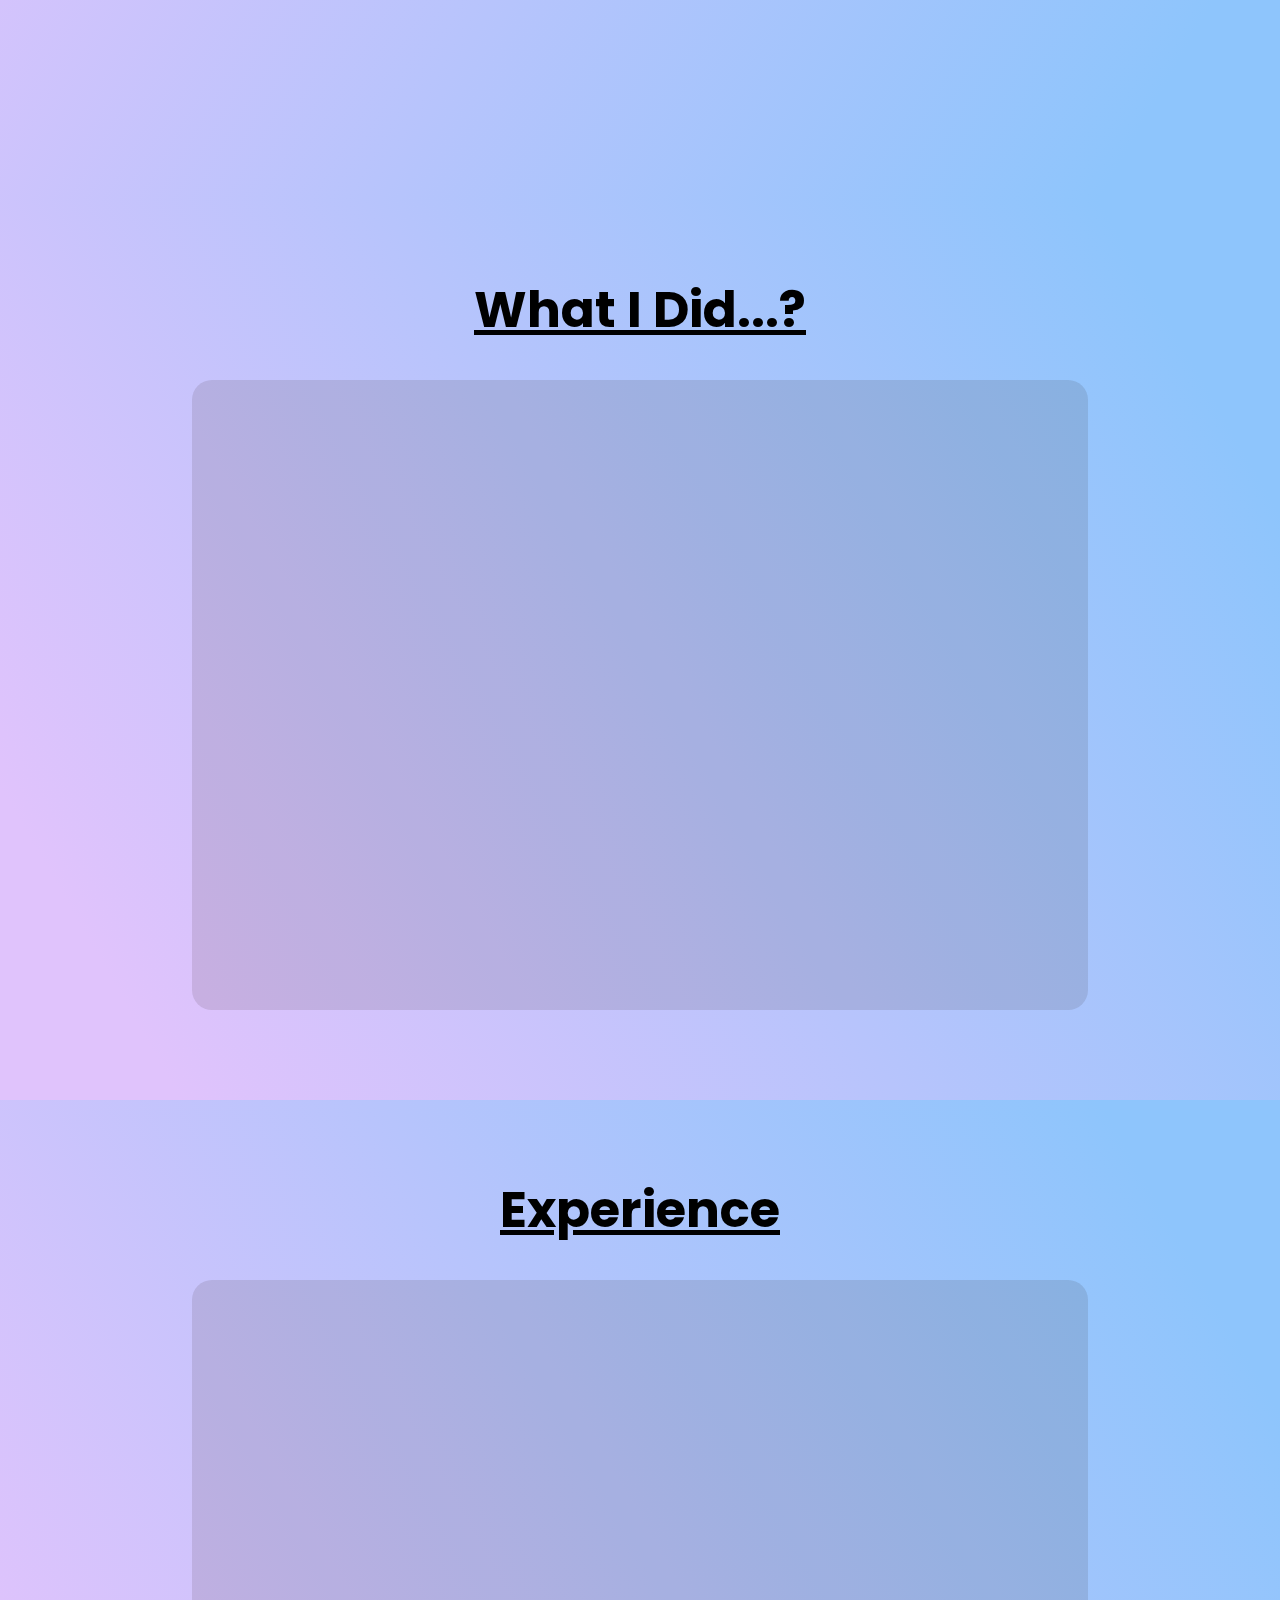
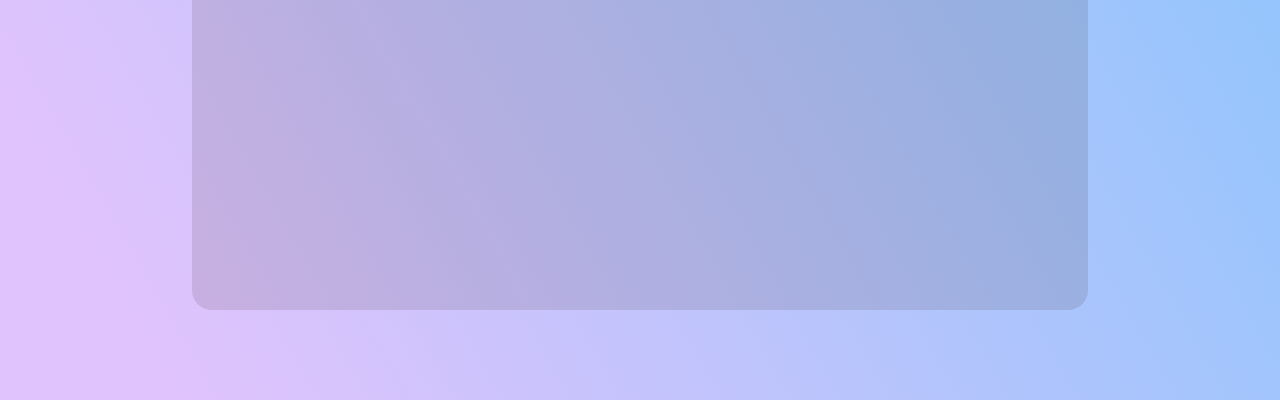
==== commit a3ac79cb: "Programs Added" ====
--- a/index.html
+++ b/index.html
@@ -59,11 +59,7 @@
     <section class="aboutSection" id="aboutid">
     <main>
         <article data-aos="fade-right"> 
-<<<<<<< HEAD
-            <img src="/Day 03 05-03-2025/assests/yoyo.png" width="90%" height="80%" style="border-radius: 30px;" alt="">
-=======
-            <img src="/Day 03 05-03-2025/assests/employee-icon.svg" width="100%" height="100%" alt="">
->>>>>>> eddece7a4a93fecd5cc0430f31d750ca5ebe4dae
+            <img src="yoyo.png" width="90%" height="80%" style="border-radius: 30px;" alt="">
         </article>
         <article class="aboutArticle" data-aos="fade-left">
             <h1><ins>About</ins></h1>
@@ -74,7 +70,6 @@
                     <ul>
                         <li>
                             BE Comp Engineering : 8.05 SGPA. 
-<<<<<<< HEAD
                         </li>
                         <p>(Late G. N. Sapkal College of Engineering, SPPU)</p>
                         <li> Diploma : 84.21%.
@@ -83,24 +78,12 @@
                         <li> X Standard : 85.00%
                         </li>
                         <p>(Rastriya Vidyalaya, Chalisgaon)</p>
-=======
-                            <p>(Late G. N. Sapkal College of Engineering, SPPU)</p>
-                        </li>
-                        <li> Diploma : 84.21%.
-                            <p>(Government Polytechnic, Dhule)</p>
-                
-                        </li>
-                        <li> X Standard : 85.00%
-                            <p>(Rastriya Vidyalaya, Chalisgaon)</p>
-                        </li>
->>>>>>> eddece7a4a93fecd5cc0430f31d750ca5ebe4dae
                     </ul>
                 </div>
                 <div>
                     <h3>Skills</h3>
                     <ul>
                         <li>✔ Java Programming
-<<<<<<< HEAD
                         </li>
                         <li>✔ MySQL & PostgreSQL
                         </li>
@@ -113,27 +96,11 @@
                         <li>✔ C, C++
                         </li>
                     </ul>
-=======
-                            </li>
-                        <li>✔ MySQL & PostgreSQL
-                            </li>
-                        <li>✔ Python
-                            </li>
-                        <li>✔ HTML, CSS, JavaScript
-                            </li>
-                        <li>✔ Data Structures & Algorithms (DSA)
-                            </li>
-                        <li>✔ C, C++</li>
-                    </ul>
-
-
->>>>>>> eddece7a4a93fecd5cc0430f31d750ca5ebe4dae
                 </div>
             </section>
         </article>
     </main>
     </section>
-<<<<<<< HEAD
     <section class="projects" id="projectid">
         <h1>What I Did...?</h1>
         <div id="projectContent">
@@ -188,24 +155,5 @@
     
     <script src="https://unpkg.com/aos@2.3.1/dist/aos.js"></script>
     <script>AOS.init();</script>
-=======
-    <section class="projects">
-        <main>
-            <h1>What I Did</h1>
-            <article>
-                <div></div>
-                <div></div>
-                <div></div>
-                <div></div>
-            </article>
-        </main>
-    </section>
-    
-    
-    <script src="https://unpkg.com/aos@2.3.1/dist/aos.js">
-    </script>
-    <script>AOS.init();
-    </script>
->>>>>>> eddece7a4a93fecd5cc0430f31d750ca5ebe4dae
 </body>
-</html>
+</html>--- a/style.css
+++ b/style.css
@@ -6,14 +6,11 @@
     box-sizing: border-box; 
     font-family: "Poppins", sans-serif;
     /* font-family: sans-serif; */
-<<<<<<< HEAD
     
 }
 body{
     /* background-image: linear-gradient(to top, #a18cd1 0%, #fbc2eb 100%); */
     background-image: linear-gradient(120deg, #e0c3fc 0%, #8ec5fc 100%);
-=======
->>>>>>> eddece7a4a93fecd5cc0430f31d750ca5ebe4dae
 }
 #mainbody{
 
@@ -27,12 +24,7 @@
     align-items: center;
    
     /* Used to make shades of color */
-<<<<<<< HEAD
         overflow-x: hidden;
-=======
-    background-image: linear-gradient(rgb(70, 11, 160),rgb(0, 255, 255));
-    overflow-x: hidden;
->>>>>>> eddece7a4a93fecd5cc0430f31d750ca5ebe4dae
 }
 .nameBox
 {
@@ -75,7 +67,6 @@
     justify-content: center;
     align-items: center;
     
-<<<<<<< HEAD
 }
 #navbar {
     /* position: -webkit-sticky; /* For Safari */
@@ -84,8 +75,6 @@
     z-index: 1000; /* Ensure it stays on top */
     background-color: white; /* Optional: Add a background color */
     box-shadow: 0 4px 6px -6px #222; /* Optional: Add a shadow for better visibility */
-=======
->>>>>>> eddece7a4a93fecd5cc0430f31d750ca5ebe4dae
 }
 .aboutSection{
     width: 100%;
@@ -107,30 +96,17 @@
 .aboutSection>main>article{
     width: 50%;
     height: 100%;
-<<<<<<< HEAD
-    
-=======
-    background-color: rgba(148, 174, 172, 0.596);
->>>>>>> eddece7a4a93fecd5cc0430f31d750ca5ebe4dae
-    border-radius: 30px;
-    margin: 10px;
-
-}
-<<<<<<< HEAD
-
-=======
-.aboutSection{
-    background-image: rgb(0, 255, 255);  
-}
->>>>>>> eddece7a4a93fecd5cc0430f31d750ca5ebe4dae
+    
+    border-radius: 30px;
+    margin: 10px;
+
+}
+
 .about{
     display: flex   ;
     width: 100%;
     height: 100%;
-<<<<<<< HEAD
     padding: 10px;
-=======
->>>>>>> eddece7a4a93fecd5cc0430f31d750ca5ebe4dae
 }
 .aboutArticle{
 
@@ -139,7 +115,6 @@
     align-items: center;
     flex-direction: column;
     padding: 30px;
-<<<<<<< HEAD
     gap:10px;
     
     color: black;
@@ -147,17 +122,10 @@
 .aboutArticle p{
     font-size: small;
 }
-=======
-    gap:30px;
-    
-    color: black;
-}
->>>>>>> eddece7a4a93fecd5cc0430f31d750ca5ebe4dae
 .about>div{
     width: 50%;
     height: 100%;
     padding: 20px;
-<<<<<<< HEAD
     /* background: #00c8ffe5; */
     border-radius: 30px;
     margin-top: -5px;
@@ -208,54 +176,11 @@
 
 
 /* .projects{
-=======
-    background: #00c8ffe5;
-    border-radius: 30px;
-    margin: 5px;
-}
-.about li{
-    padding: 10px;
-}
-.about ul{
-    padding-top: 10px;
-}
-.about div{
-    padding: 20px;
-}
-.aboutSection h1{
-    margin-top: 50px;
-    font-size: 30px;
-}
-.about{
-    margin:10px;
-}
-.projects{
-    width: 100%;
-    height: 100vh;
-    background-color: rgb(0, 255, 255);
-    display: flex;
-    justify-content: center;
-    align-items: center;
-}
-.projects>main{
-    width: 80%;
-    height: 80%;
-    border: 3px solid;
-}
-.projects>main>h1{
-    font-size: 50px;
-    text-align: center;
-    text-decoration: underline;
-    padding: 15px;
-}
-.projects>main>article{
->>>>>>> eddece7a4a93fecd5cc0430f31d750ca5ebe4dae
     display: flex;
     justify-content: space-evenly;
     align-items: center;
     flex-wrap: wrap;
     width: 100%;
-<<<<<<< HEAD
     height: 100vh;
 } */
 #projectContent{
@@ -360,14 +285,4 @@
 }
 .expid>div>div{
     background: #8ec5fc 10%
-=======
-    height: 80%;
-    background-color: rgba(148, 174, 172, 0.596);
-}
-.projects>main>article>div{
-
-    width: 45%;
-    height: 45%;
-    border: 3px solid;
->>>>>>> eddece7a4a93fecd5cc0430f31d750ca5ebe4dae
-}
+}
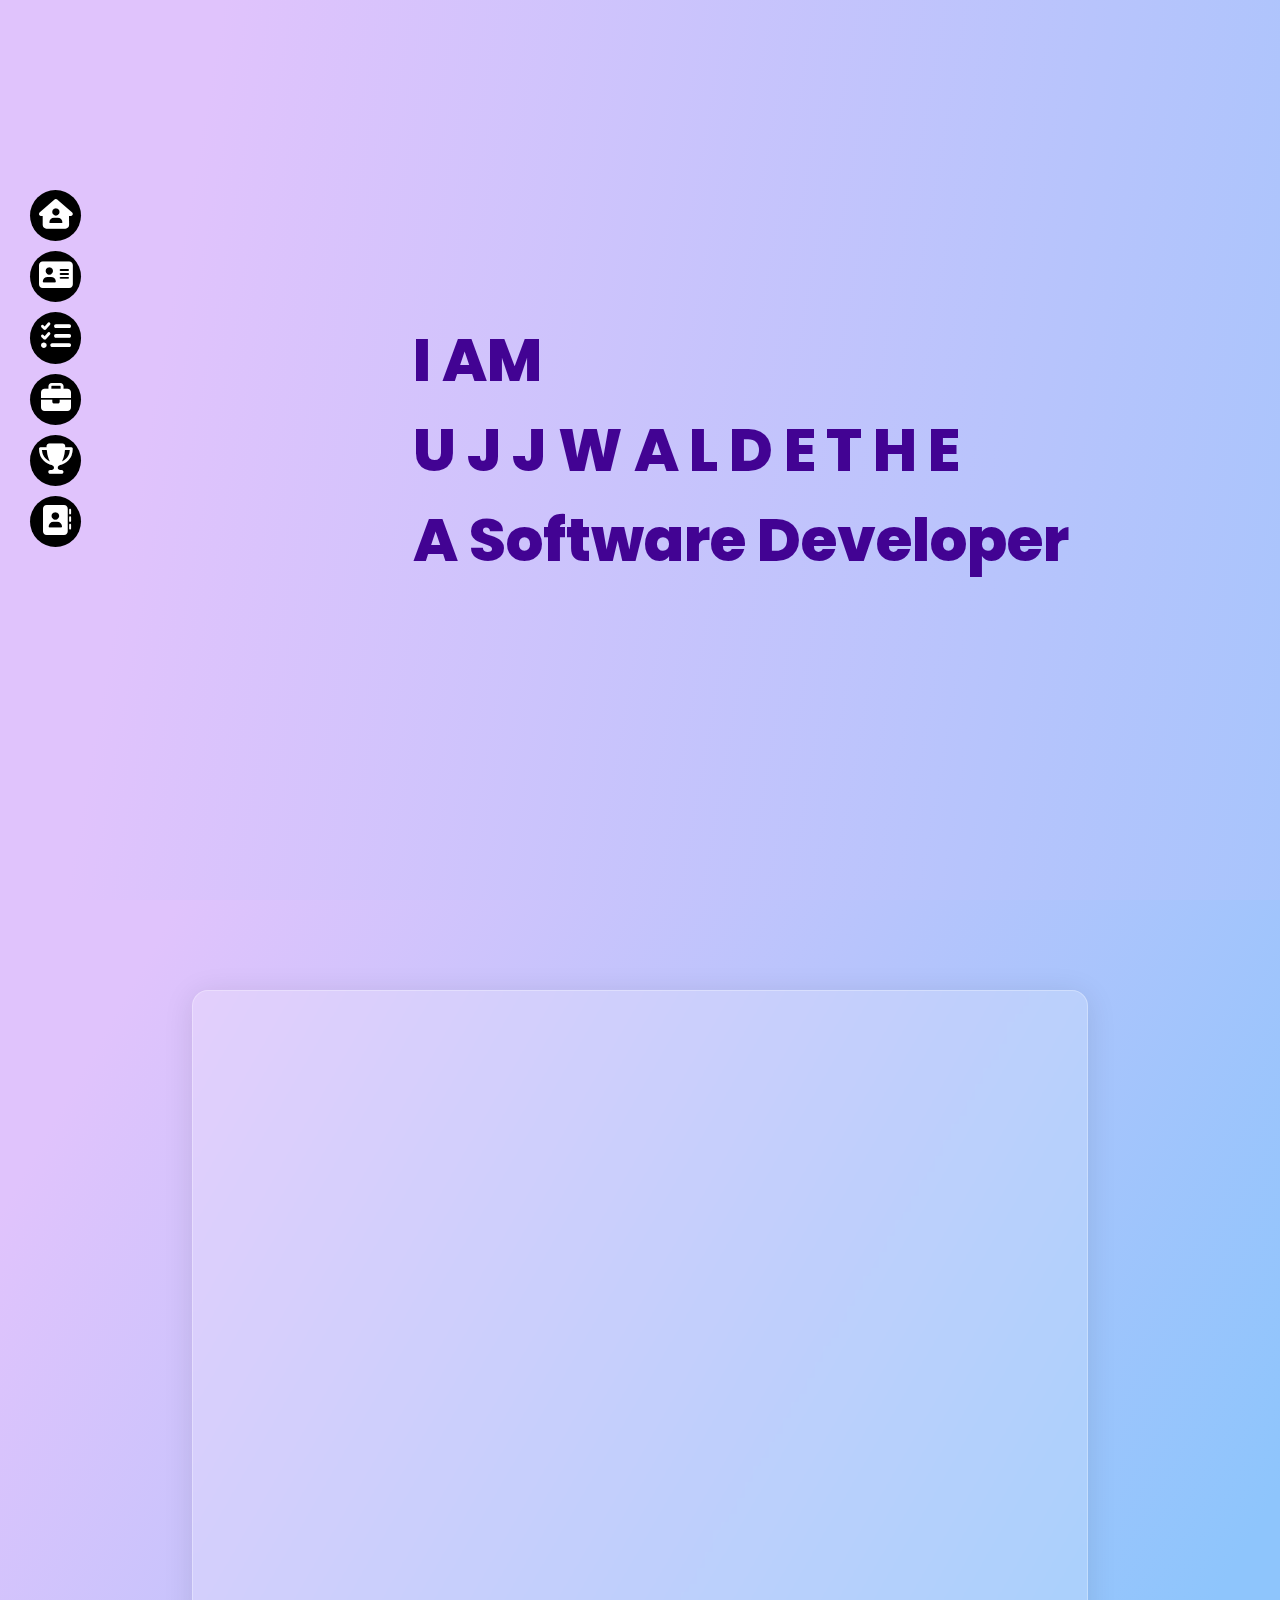
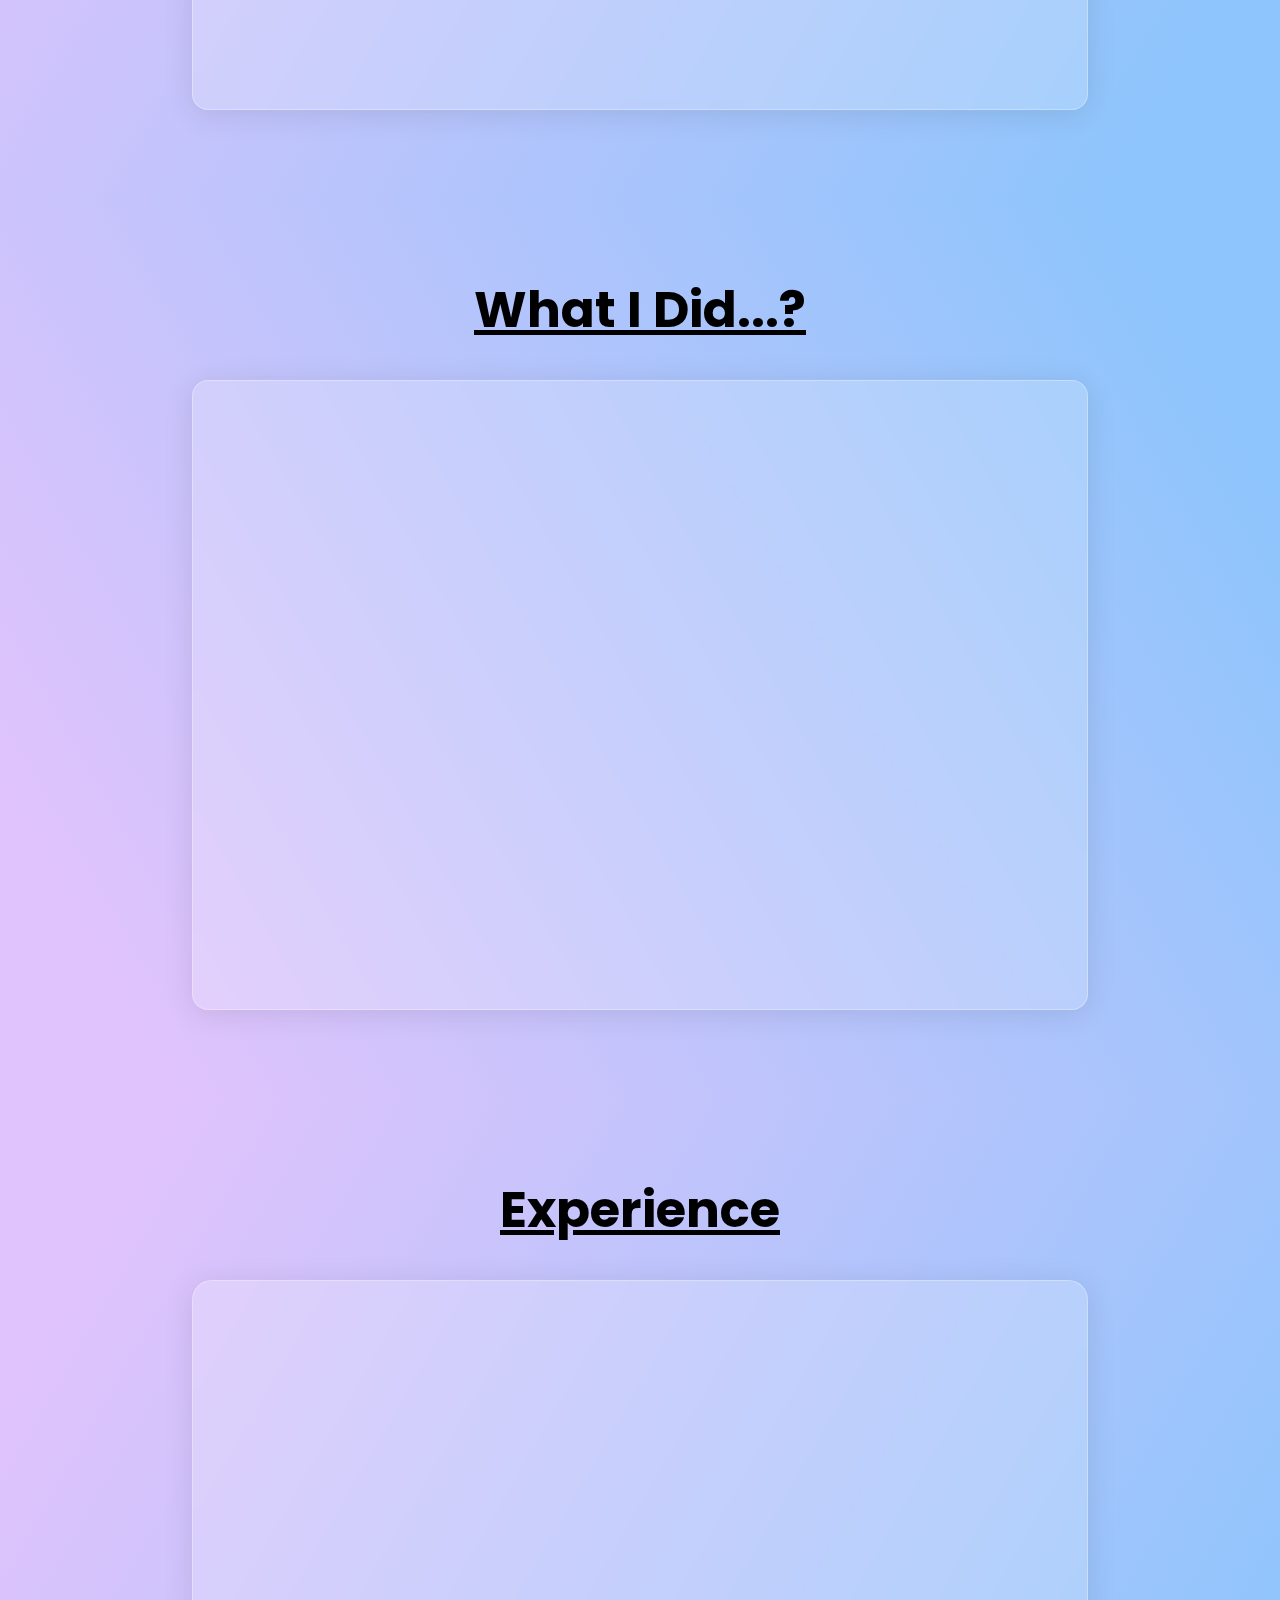
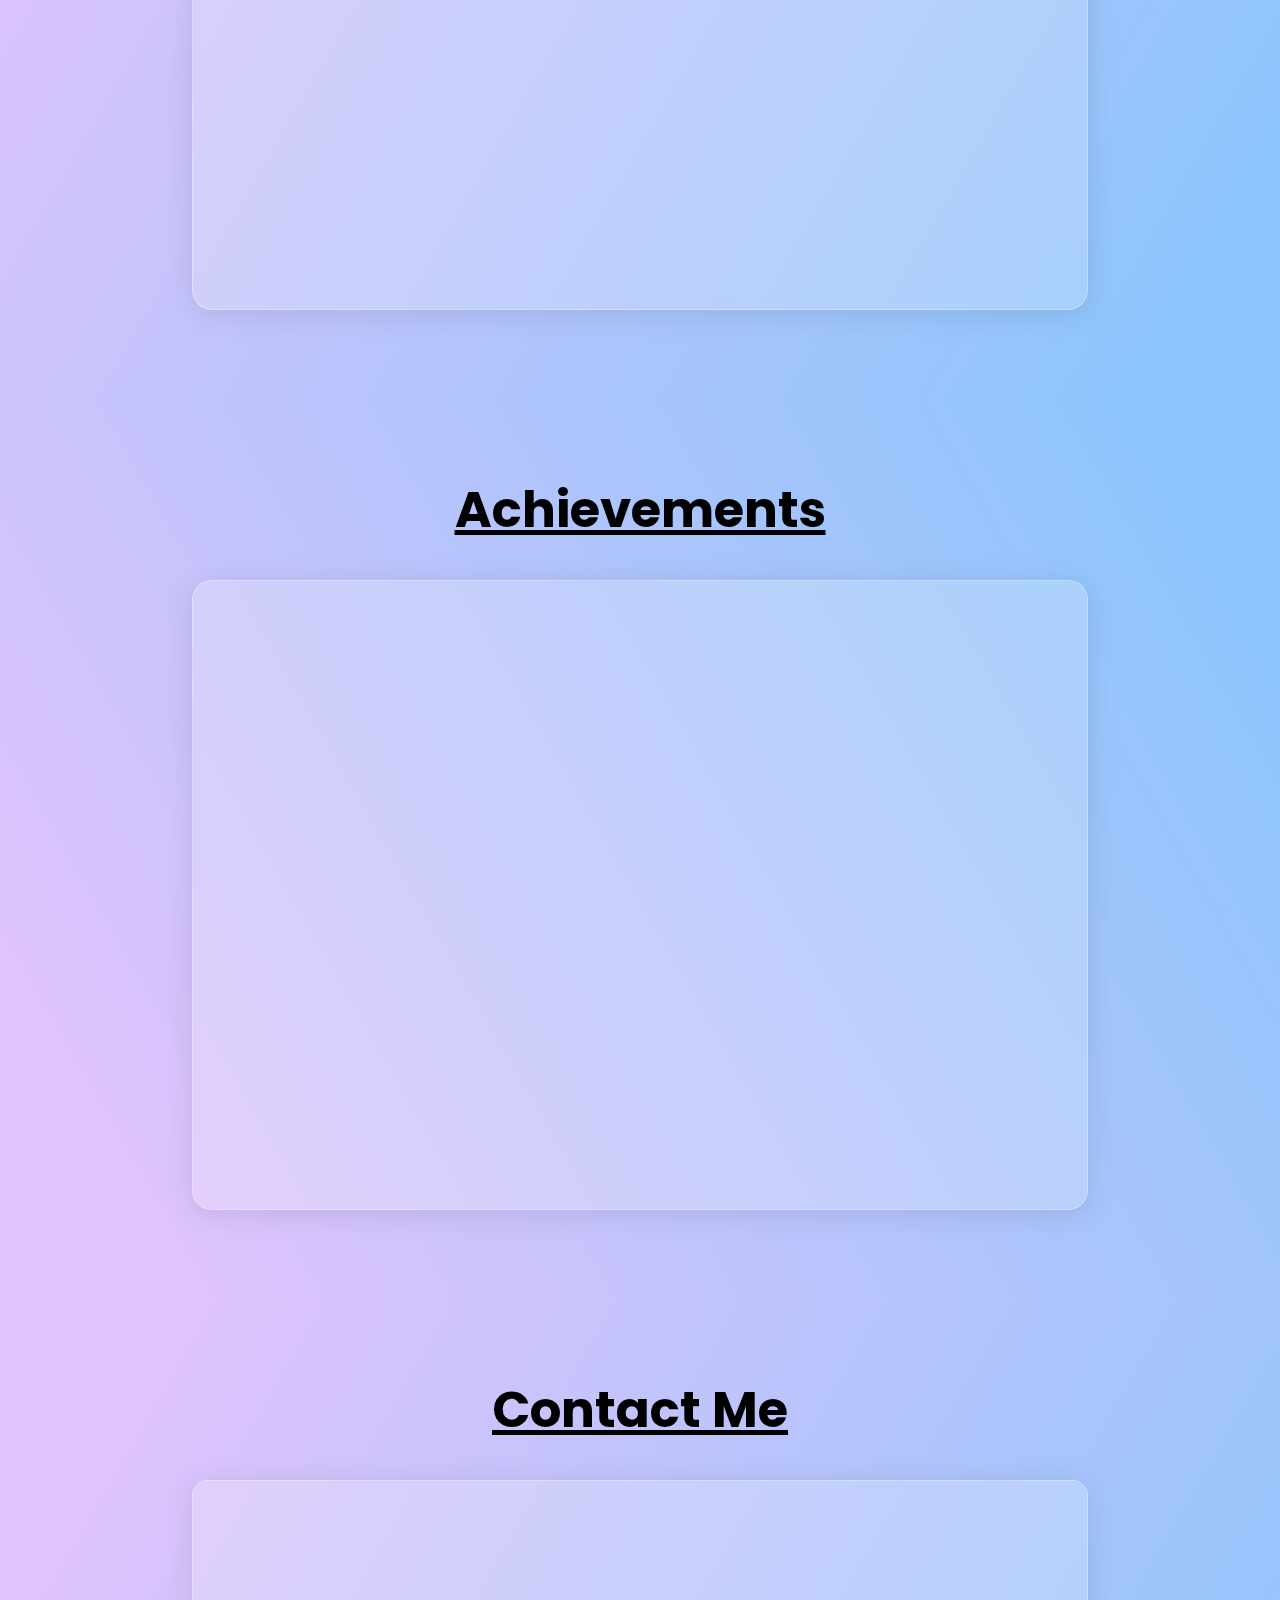
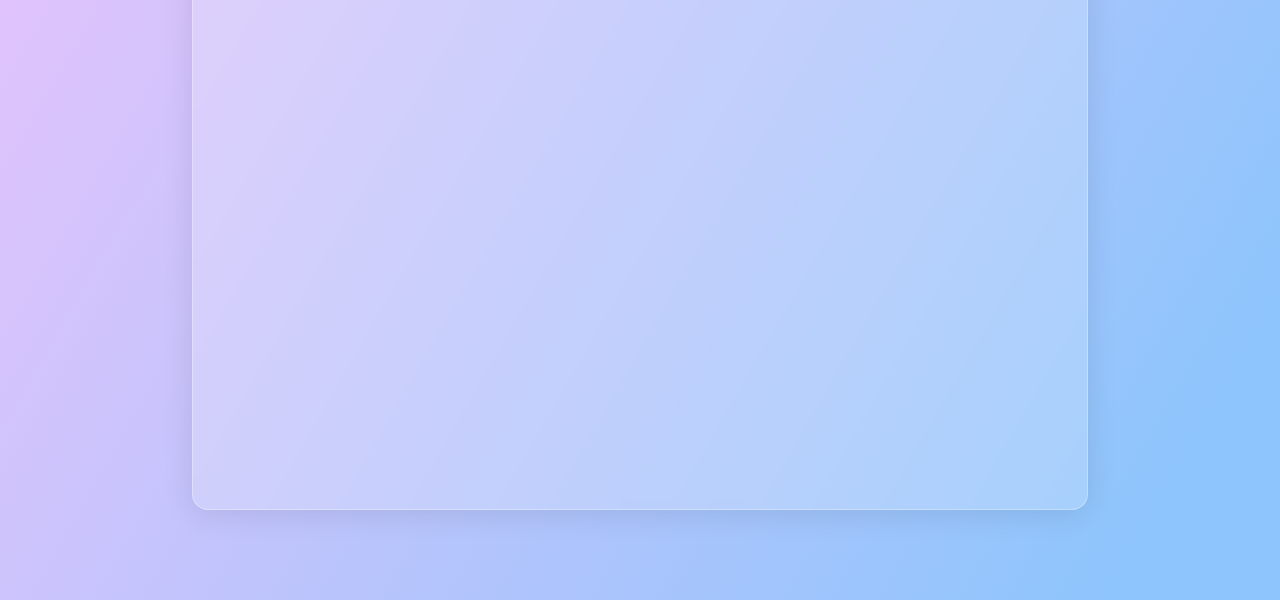
==== commit 617a6ba9: "Updates" ====
--- a/index.html
+++ b/index.html
@@ -37,7 +37,7 @@
                 </a>
             </div>
             <div>
-                <a href="#achievementsid">
+                <a href="#acvid">
                     <i class="fa-solid fa-trophy"></i>
                 </a>
             </div>
@@ -50,22 +50,44 @@
     </div>
     <main id="mainbody">
        <div class="nameBox" data-aos="fade-up">
-        <p>hii...</p>
-        <h1 style="color:rgb(66, 3, 147);">I AM UJJWAL</h1>
-        <p style="color: rgb(77, 1, 255);">A Software Developer</p>
+
+        <section>
+            
+            <div class="loading loading02" id="loading">
+                <span class="firelm">I</span>
+                <span class="firelm">AM</span>
+                <br>
+                <span>U</span>
+                <span>J</span>
+                <span>J</span>
+                <span>W</span>
+                <span>A</span>
+                <span>L</span>
+                <span>D</span>
+                <span>E</span>
+                <span>T</span>
+                <span>H</span>
+                <span>E</span>
+                <br>
+                <span>A Software Developer</span>
+            </div>
+          </section>
+        <!-- <p class="typing-text">hii...</p>
+        <h1 style="color:rgb(66, 3, 147);" class="typing-text">I AM UJJWAL</h1>
+         -->
         </div>
     </main>
 
     <section class="aboutSection" id="aboutid">
     <main>
-        <article data-aos="fade-right"> 
-            <img src="yoyo.png" width="90%" height="80%" style="border-radius: 30px;" alt="">
+        <article data-aos="fade-right" class="a1"> 
+            <img src="mine.jpg" width="90%" height="93%" style="border-radius: 30px;" alt="">
         </article>
         <article class="aboutArticle" data-aos="fade-left">
             <h1><ins>About</ins></h1>
-            <p>I am Ujjwal Dethe, a passionate and motivated Computer Engineering student (BE - Pursuing) with a strong foundation in Java development, database management, and web technologies. With hands-on experience in building software solutions.</p>    
+            <p      >I am Ujjwal Dethe, a passionate and motivated Computer Engineering student (BE - Pursuing) with a strong foundation in Java development, database management, and web technologies. With hands-on experience in building software solutions.</p>    
             <section class="about">
-                <div>
+                <div class="Qualifications">
                     <h3>Qualifications</h3>
                     <ul>
                         <li>
@@ -80,20 +102,20 @@
                         <p>(Rastriya Vidyalaya, Chalisgaon)</p>
                     </ul>
                 </div>
-                <div>
+                <div class="skills">
                     <h3>Skills</h3>
                     <ul>
-                        <li>✔ Java Programming
+                        <li> Java Programming
                         </li>
-                        <li>✔ MySQL & PostgreSQL
+                        <li> MySQL & PostgreSQL
                         </li>
-                        <li>✔ Python
+                        <li> Python
                         </li>
-                        <li>✔ HTML, CSS, JavaScript
+                        <li> HTML, CSS, JavaScript
                         </li>
-                        <li>✔ Data Structures & Algorithms (DSA)
+                        <li> Data Structures & Algorithms (DSA)
                         </li>
-                        <li>✔ C, C++
+                        <li> C, C++
                         </li>
                     </ul>
                 </div>
@@ -142,17 +164,34 @@
             </div>
         </div>
     </section >
-    <section class="achievementsid">
-            <div>
-
+    <section class="acvid" id="acvid">
+        <h1>Achievements</h1>
+        <div id="achievementContent">
+            <div data-aos="fade-down-right">
+                <h1>Gaming Competition - 1st Prize</h1>
+                <p>Won 1st prize in a gaming competition, demonstrating quick decision-making and strategic thinking skills.</p>
             </div>
-    </section>
-    <section class="contactid">
-        <div>
-
+            <div data-aos="fade-down-left">
+                <h1>Technofest - SKH</h1>
+                <p>Participated in Technofest – SKH, showcasing technical expertise and innovation. lorem20</p>
+            </div>
+            <div data-aos="fade-up-right">
+                <h1>National Service Scheme (NSS)</h1>
+                <p>Actively participated in the National Service Scheme, contributing to social causes and community service.</p>
+            </div>
+            <div data-aos="fade-up-left">
+                <h1>ACES Committee Member</h1>
+                <p>Served as a committee member of the Association of Computer Engineering Students (ACES), organizing and managing technical events.</p>
+            </div>
         </div>
-    </section>
-    
+    </section >
+    <section class="contacts" id="ontactid">
+        <h1>Contact Me</h1>
+        <div id="contactContent">
+            
+        </div>
+    </section >
+   
     <script src="https://unpkg.com/aos@2.3.1/dist/aos.js"></script>
     <script>AOS.init();</script>
 </body>
--- a/style.css
+++ b/style.css
@@ -10,7 +10,12 @@
 }
 body{
     /* background-image: linear-gradient(to top, #a18cd1 0%, #fbc2eb 100%); */
-    background-image: linear-gradient(120deg, #e0c3fc 0%, #8ec5fc 100%);
+    /* background-image: linear-gradient(130deg, #e0c3fc 0%, #8ec5fc 100%); */
+    background-image: linear-gradient(100deg,  #e0c3fc 10%, #8ec5fc 90%);
+    
+}
+.skills ::marker{
+    content: "✔";
 }
 #mainbody{
 
@@ -28,8 +33,9 @@
 }
 .nameBox
 {
-    width: 40%;
-    flex-direction: column;
+    width: 60%;
+    flex-direction: column;
+    margin-left: 20rem;
     /* font-size: 20px; */
     /* border: 3px solid white; */
 }
@@ -67,6 +73,9 @@
     justify-content: center;
     align-items: center;
     
+}
+li{
+    font-size: 15px;
 }
 #navbar {
     /* position: -webkit-sticky; /* For Safari */
@@ -87,44 +96,63 @@
 
     background-image: linear-gradient(120deg,  #e0c3fc 10%, #8ec5fc 90%);
 }
+a1{
+padding-right: 0px;
+margin-right: 100px;
+}
 .aboutSection>main{
-    display: flex;
-    width: 80%;
+    
+    display: flex;
+    justify-content: center;
+    width: 70%;
     height: 80%;
+    overflow: hidden;
+    background: rgba(255, 255, 255, 0.2);
+    border-radius: 16px;
+    box-shadow: 0 4px 30px rgba(0, 0, 0, 0.1);
+    backdrop-filter: blur(5px);
+    -webkit-backdrop-filter: blur(5px);
+    border: 1px solid rgba(255, 255, 255, 0.3);
 
 }
 .aboutSection>main>article{
-    width: 50%;
+    width: 100%;
     height: 100%;
-    
+
     border-radius: 30px;
     margin: 10px;
 
 }
-
 .about{
     display: flex   ;
     width: 100%;
+    overflow: hidden;
     height: 100%;
-    padding: 10px;
+    border-radius: 30px;    
+   
+}
+
+
+.about>div>h1{
+    font-size: 20px;
+    text-align: center;
+
 }
 .aboutArticle{
-
-    display: flex;
-    justify-content: center;
-    align-items: center;
-    flex-direction: column;
-    padding: 30px;
-    gap:10px;
-    
+    display: flex;
+    justify-content: center;
+    align-items: center;
+    flex-direction: column;
+    padding-top: 5px;
+
     color: black;
 }
 .aboutArticle p{
-    font-size: small;
+    font-size: 15px;
 }
 .about>div{
-    width: 50%;
-    height: 100%;
+    width: 60%;
+    height: 90%;
     padding: 20px;
     /* background: #00c8ffe5; */
     border-radius: 30px;
@@ -152,6 +180,16 @@
     font-size: 20px;
 }
 
+.Qualifications,.skills{
+    background: linear-gradient(135deg, #a0c4ff, #bdb2ff);
+
+    margin: 10px;
+    padding: 20px;
+    height: 100%;;
+
+}
+
+
 .projects{
     width: 100%;
     height: 100vh;
@@ -174,15 +212,6 @@
     text-decoration: underline;
 }
 
-
-/* .projects{
-    display: flex;
-    justify-content: space-evenly;
-    align-items: center;
-    flex-wrap: wrap;
-    width: 100%;
-    height: 100vh;
-} */
 #projectContent{
     display: flex;
     align-items: center;
@@ -211,12 +240,18 @@
 
     width: 45%;
     height: 45%;
-    background: rgba(32, 22, 5, 0.11);
     border-radius: 20px;
+    background: rgba(255, 255, 255, 0.2);
+    border-radius: 16px;
+    box-shadow: 0 4px 30px rgba(0, 0, 0, 0.1);
+    backdrop-filter: blur(5px);
+    -webkit-backdrop-filter: blur(5px);
+    border: 1px solid rgba(255, 255, 255, 0.3);
     
 }
 .projects>div>div{
-    background: #8ec5fc 10%
+    background: linear-gradient(135deg, #a0c4ff, #bdb2ff);
+
 }
 
 
@@ -225,9 +260,8 @@
     height: 100vh;
     /* position: sticky;
     top: 0; */
-    background-image: linear-gradient(240deg,  #8ec5fc 10%, #e0c3fc  90%);
-
-     /* background-color: rgb(0, 255, 255);  */
+    background-image: linear-gradient(120deg,  #e0c3fc 10%, #8ec5fc 90%);
+
     display: flex;
     flex-direction: column;
     justify-content: center;
@@ -279,10 +313,195 @@
 
     width: 45%;
     height: 45%;
-    background: rgba(32, 22, 5, 0.11);
+    background: rgba(255, 255, 255, 0.2);
+    border-radius: 16px;
+    box-shadow: 0 4px 30px rgba(0, 0, 0, 0.1);
+    backdrop-filter: blur(5px);
+    -webkit-backdrop-filter: blur(5px);
+    border: 1px solid rgba(255, 255, 255, 0.3);
     border-radius: 20px;
     
 }
 .expid>div>div{
-    background: #8ec5fc 10%
-}
+    /* background: linear-gradient(135deg, #a0c4ff, #bdb2ff); */
+    /* background: linear-gradient(135deg, #a0c4ff, #bdb2ff); */
+    background: linear-gradient(135deg, #a0c4ff, #bdb2ff)
+
+}
+
+
+.acvid{
+    width: 100%;
+    height: 100vh;
+    /* position: sticky;
+    top: 0; */
+    background-image: linear-gradient(240deg,  #8ec5fc 10%, #e0c3fc  90%);
+
+     /* background-color: rgb(0, 255, 255);  */
+    display: flex;
+    flex-direction: column;
+    justify-content: center;
+    align-items: center; 
+    position: relative;
+}
+
+.acvid>h1 {
+    position: absolute;
+    top: 8%;
+    font-size: 50px;
+    text-decoration: underline;
+}
+
+
+#achievementContent{
+    display: flex;
+    align-items: center;
+    justify-content: center;
+    position: absolute;
+    top: 20%;
+    width: 70%;
+    height: 70%;
+    flex-wrap: wrap;
+    
+    /* background-color: rgba(148, 174, 172, 0.596); */
+    padding: 35px;
+}
+
+#achievementContent div{
+    margin: 10px;
+    padding: 10px;
+    display: flex;
+    flex-direction: column;
+    gap: 10px;
+    justify-content: center;
+    align-items: center;
+    border-radius: 30px;
+}
+.acvid div{
+
+    width: 45%;
+    height: 45%;
+    /* background: rgba(32, 22, 5, 0.11); */
+/* From https://css.glass */
+background: rgba(255, 255, 255, 0.2);
+border-radius: 16px;
+box-shadow: 0 4px 30px rgba(0, 0, 0, 0.1);
+backdrop-filter: blur(5px);
+-webkit-backdrop-filter: blur(5px);
+border: 1px solid rgba(255, 255, 255, 0.3);
+    border-radius: 20px;
+    
+}
+.acvid>div>div{
+    /* background: #8ec5fc 10% */
+    background: linear-gradient(135deg, #a0c4ff, #bdb2ff);
+
+
+}
+
+
+.loading {
+    font-size: 60px;
+    font-family: 'Montserrat', sans-serif;
+    font-weight: 800;
+    text-align: left;
+    span {
+      display: inline-block;
+      margin: 0 -.05em;
+      color:rgb(66, 3, 147);
+    }
+  }
+  .loading02 {
+    span {
+      animation: loading02 1.2s infinite alternate;
+      @for $i from 1 through 6 {
+        &:nth-child(#{$i+1}) {
+          animation-delay: #{$i*.2}s;
+        }
+      }
+    }
+  }
+  @keyframes loading02 {
+    0% {
+      filter: blur(0);
+      opacity: 1;
+    }
+    100% {
+      filter: blur(5px);
+      opacity: .2;
+    }
+  }
+
+  .firelm{
+    text-align: left;
+  }
+  #loading p{
+   font-size: 20px;
+   color:rgb(66, 3, 147)
+  }
+
+
+
+  .contacts{
+    width: 100%;
+    height: 100vh;
+    /* position: sticky;
+    top: 0; */
+    background-image: linear-gradient(300deg,  #8ec5fc 10%, #e0c3fc  90%);
+
+     /* background-color: rgb(0, 255, 255);  */
+    display: flex;
+    flex-direction: column;
+    justify-content: center;
+    align-items: center; 
+    position: relative;
+}
+
+.contacts>h1 {
+    position: absolute;
+    top: 8%;
+    font-size: 50px;
+    text-decoration: underline;
+}
+
+#contactContent{
+    display: flex;
+    align-items: center;
+    justify-content: center;
+    position: absolute;
+    top: 20%;
+    width: 70%;
+    height: 70%;
+    flex-wrap: wrap;
+    
+    /* background-color: rgba(148, 174, 172, 0.596); */
+    padding: 35px;
+}
+
+#contactContent div{
+    margin: 10px;
+    padding: 10px;
+    display: flex;
+    flex-direction: column;
+    gap: 10px;
+    justify-content: center;
+    align-items: center;
+    border-radius: 30px;
+}
+.contacts div{
+
+    width: 45%;
+    height: 45%;
+    border-radius: 20px;
+    background: rgba(255, 255, 255, 0.2);
+    border-radius: 16px;
+    box-shadow: 0 4px 30px rgba(0, 0, 0, 0.1);
+    backdrop-filter: blur(5px);
+    -webkit-backdrop-filter: blur(5px);
+    border: 1px solid rgba(255, 255, 255, 0.3);
+    
+}
+.contacts>div>div{
+    background: linear-gradient(135deg, #a0c4ff, #bdb2ff);
+
+}
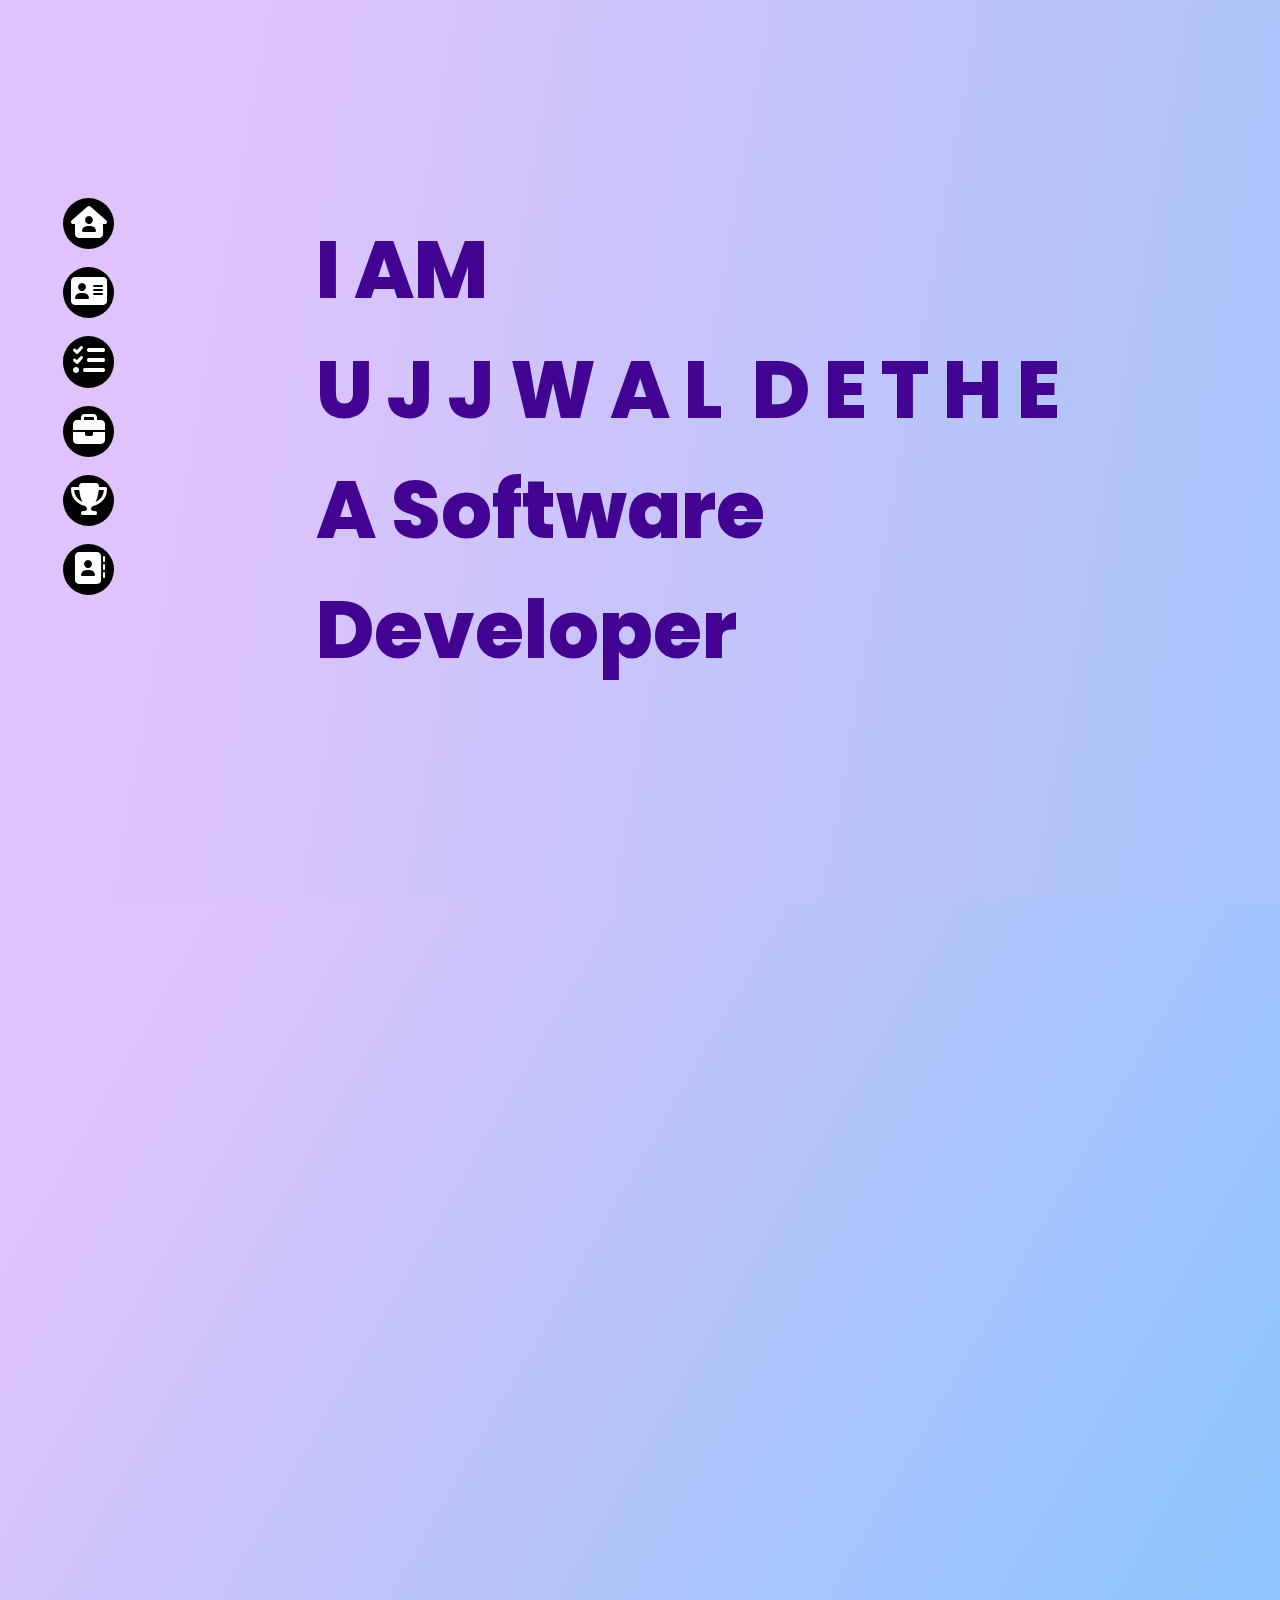
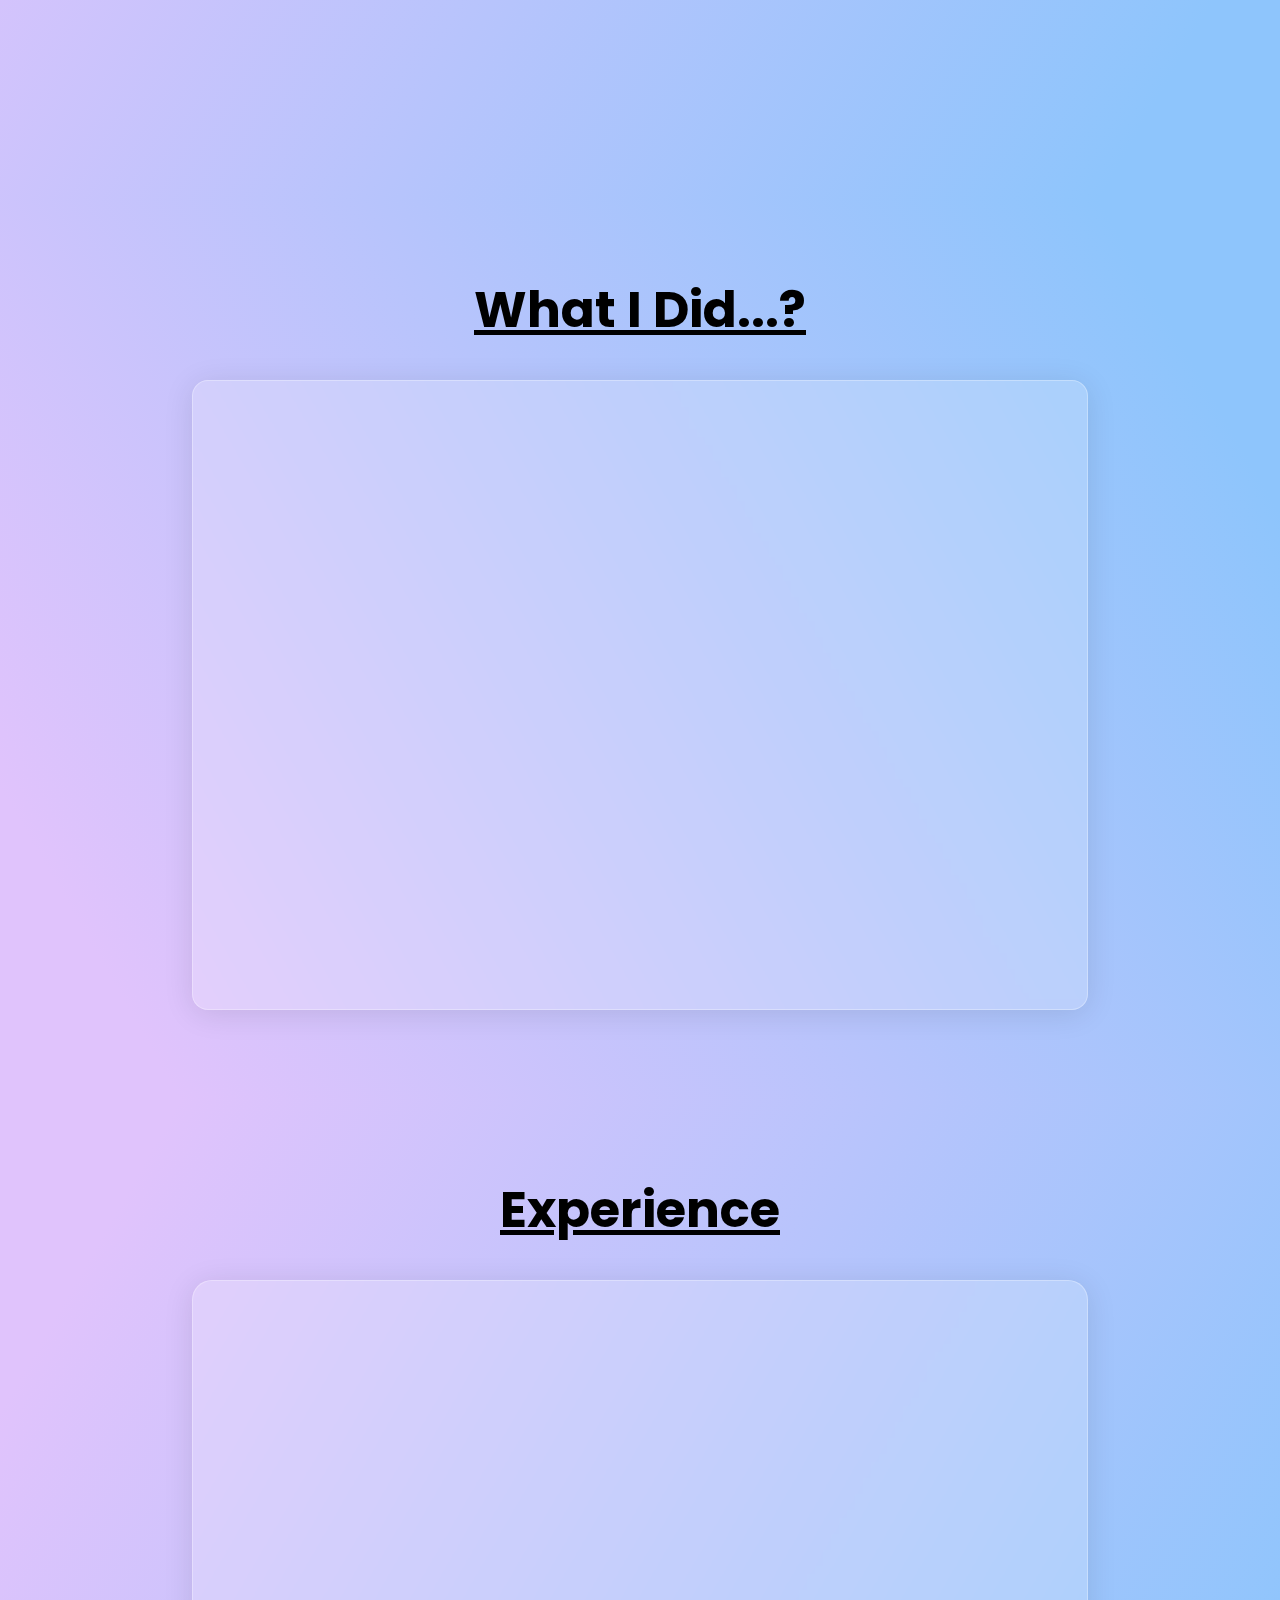
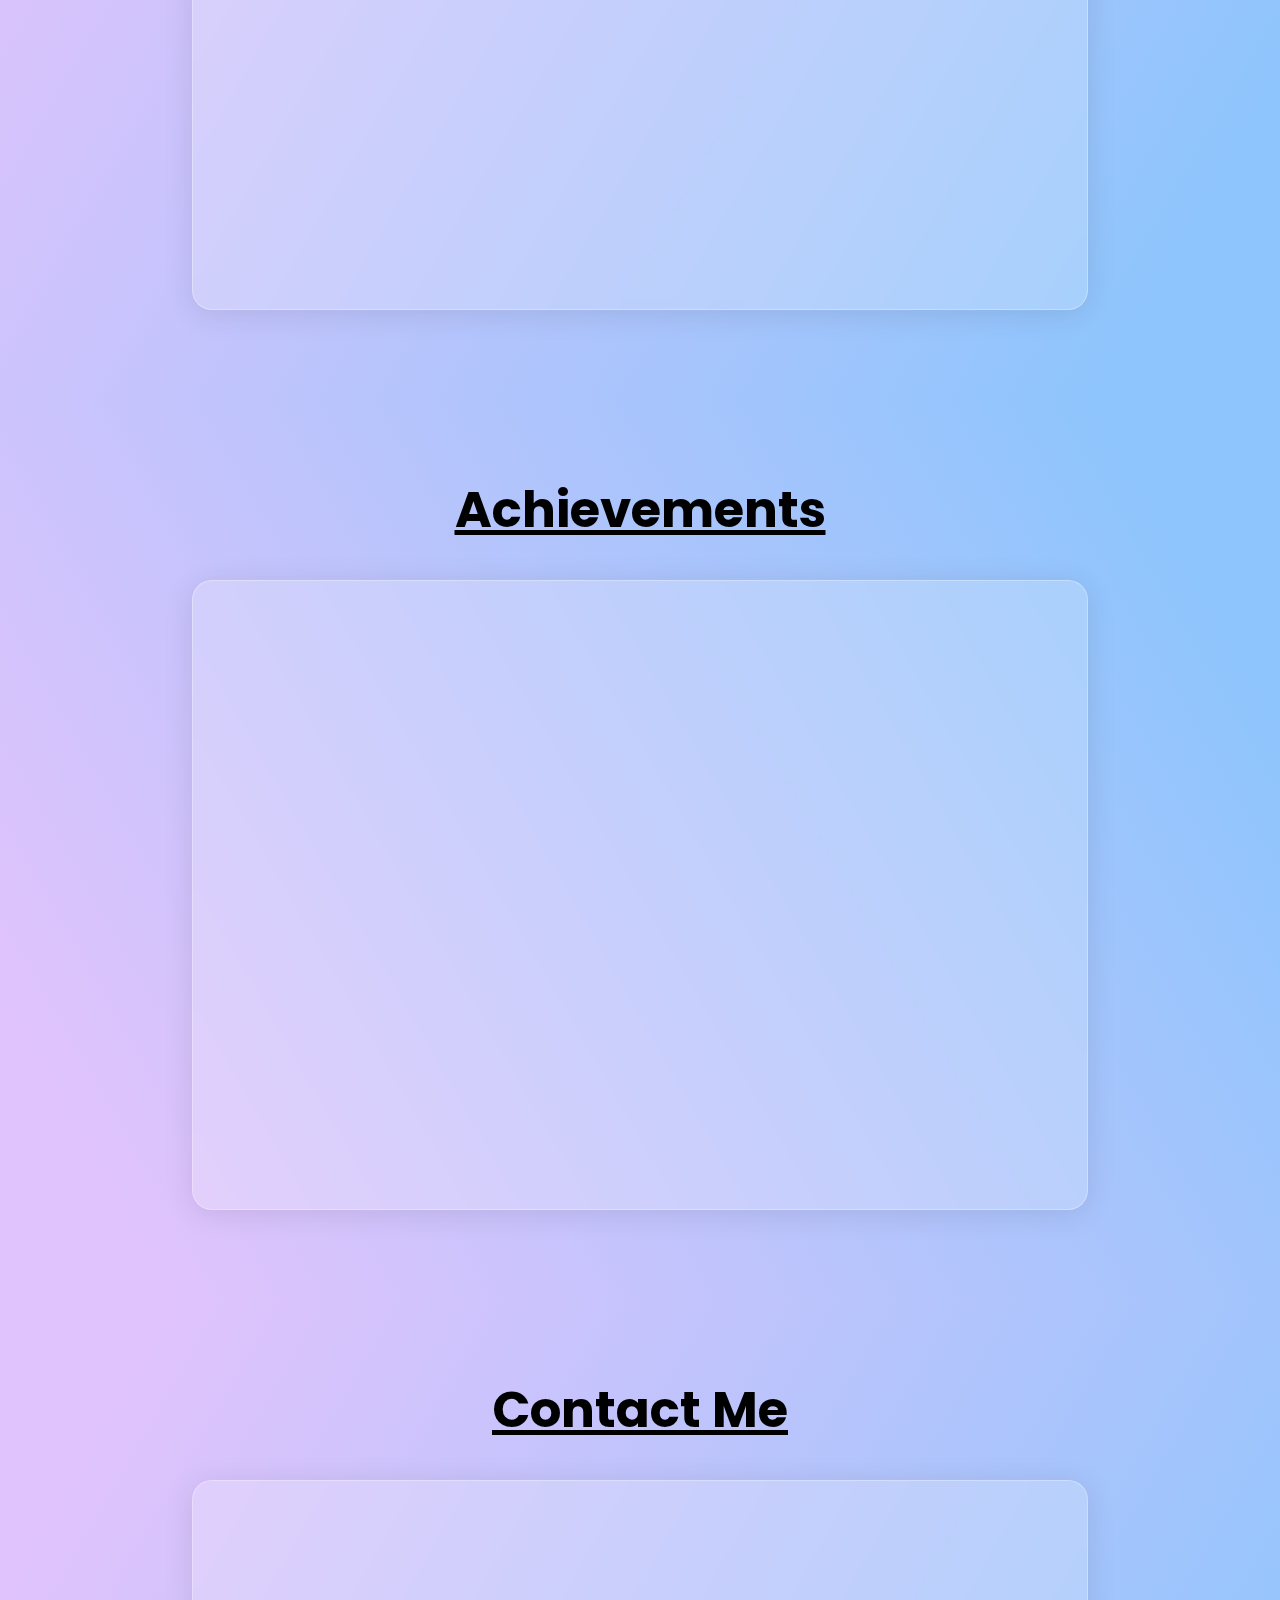
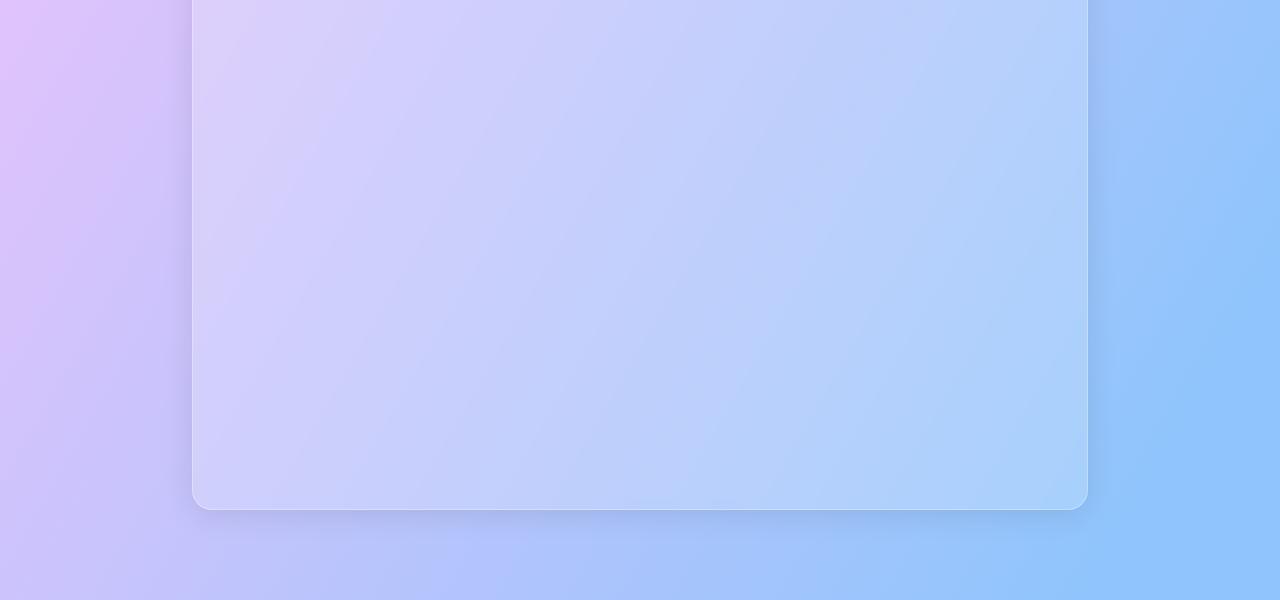
==== commit 783846bc: "Portfolio Updated" ====
--- a/index.html
+++ b/index.html
@@ -42,7 +42,7 @@
                 </a>
             </div>
             <div>
-                <a href="#contactid">
+                <a href="#contactContent">
                     <i class="fa-solid fa-address-book"></i>
                 </a>
             </div>
@@ -63,6 +63,7 @@
                 <span>W</span>
                 <span>A</span>
                 <span>L</span>
+                <span> </span>
                 <span>D</span>
                 <span>E</span>
                 <span>T</span>
@@ -80,14 +81,16 @@
 
     <section class="aboutSection" id="aboutid">
     <main>
-        <article data-aos="fade-right" class="a1"> 
-            <img src="mine.jpg" width="90%" height="93%" style="border-radius: 30px;" alt="">
-        </article>
-        <article class="aboutArticle" data-aos="fade-left">
-            <h1><ins>About</ins></h1>
-            <p      >I am Ujjwal Dethe, a passionate and motivated Computer Engineering student (BE - Pursuing) with a strong foundation in Java development, database management, and web technologies. With hands-on experience in building software solutions.</p>    
+        <div data-aos="fade-right" class="a1"> 
+            <img src="mine.jpg" width="100%" height="100%" style="border-radius: 30px;" alt="error">
+        </div>
+        <article class="aboutArticle" data-aos="fade-left" id="a2" >
+            <h1 class="aboutMe"><ins>About</ins></h1>
+            <p class="description"     >I am Ujjwal Dethe, a passionate and motivated Computer Engineering student (BE - Pursuing) with a strong foundation in Java development, database management, and web technologies. With hands-on experience in building software solutions.</p>    
             <section class="about">
-                <div class="Qualifications">
+                <div class="Qualifications" data-aos="flip-left"
+                data-aos-easing="ease-out-cubic"
+                data-aos-duration="2000">
                     <h3>Qualifications</h3>
                     <ul>
                         <li>
@@ -102,7 +105,9 @@
                         <p>(Rastriya Vidyalaya, Chalisgaon)</p>
                     </ul>
                 </div>
-                <div class="skills">
+                <div class="skills" data-aos="flip-right"
+                data-aos-easing="ease-out-cubic"
+                data-aos-duration="2000">
                     <h3>Skills</h3>
                     <ul>
                         <li> Java Programming
@@ -173,7 +178,7 @@
             </div>
             <div data-aos="fade-down-left">
                 <h1>Technofest - SKH</h1>
-                <p>Participated in Technofest – SKH, showcasing technical expertise and innovation. lorem20</p>
+                <p>Participated in Technofest – SKH, showcasing technical expertise and innovation. Lorem ipsum dolor sit amet.</p>
             </div>
             <div data-aos="fade-up-right">
                 <h1>National Service Scheme (NSS)</h1>
@@ -188,11 +193,71 @@
     <section class="contacts" id="ontactid">
         <h1>Contact Me</h1>
         <div id="contactContent">
+           <div class="clickA" data-aos="fade-up"
+           data-aos-anchor-placement="bottom-bottom">
+                <span id="CLICKC">
+                    
+                        <a href="https://github.com/ujjwaldethe" target="_blank" title="GitHub" style="text-decoration: none;"><i class="fa-brands fa-github"></i></a>
+                        <a href="https://www.linkedin.com/in/ujjwal-dethe-64a59a21a/" target="_blank" title="LinkedIn" style="text-decoration: none;"><i class="fa-brands fa-linkedin"></i></a>
+                        <a href="mailto:ujwaldethe518@gmail.com" title="Email" style="text-decoration: none;"><i class="fa-solid fa-envelope"></i></a>
+                        <a href="tel:+919370682720" title="Phone" style="text-decoration: none;"><i class="fa-solid fa-phone-volume"></i></a>
+                        <a href="https://wa.me/919370682720" target="_blank" title="WhatsApp" style="text-decoration: none;"><i class="fa-brands fa-square-whatsapp"></i></a>
+                </span>
+                <span class="clickC">  
+                    <p>
+                        <strong>Name</strong> :  Ujjwal Dethe
+                        <a href=""></a>
+                    </p>
+                   
+                    <p>
+                        <strong>Contact</strong> : 9370682720  
+                        <a href="tel:9370682720"><i class="fa-solid fa-phone-volume"></i></a>
+                    
+                    </p>    
+                    <p>
+                        <strong>gmail</strong> : ujwaldethe518@gmail.com
+                        <a href="mailto:ujwaldethe518@gmail.com"><i class="fa-solid fa-envelope"></i></a>
+                
+                    </p>
+                    <p>
+                        <strong>Address : </strong>
+                        <a href=""></a>
+                    </p>
+                    <iframe src="https://www.google.com/maps/embed?pb=!1m18!1m12!1m3!1d3783.24996953909!2d73.84215697508623!3d18.517602782575377!2m3!1f0!2f0!3f0!3m2!1i1024!2i768!4f13.1!3m3!1m2!1s0x3bc2c079d4c6d387%3A0x2ef12f3e384c82a!2sQspiders%20Pune%20Deccan%20Gymkhana!5e0!3m2!1sen!2sin!4v1741430856382!5m2!1sen!2sin" width="100%" height="40%" style="border:0; border-radius: 5px;" allowfullscreen="" loading="lazy" referrerpolicy="no-referrer-when-downgrade"></iframe>
+
             
+            </span>
+           </div>
+        <div id="clickB" style="text-align: center;" data-aos="fade-up"
+        data-aos-anchor-placement="bottom-bottom">
+         
+            <form id="contactForm"></form>
+            <input type="text" id="subject" placeholder="Enter Subject" style="width: 100%; padding: 10px; margin-bottom: 10px; border-radius: 5px; border: 1px solid #ccc;">
+            <br>
+            <textarea id="description" placeholder="Description" style="width: 100%;height: 40vh; padding: 10px; margin-bottom: 10px; border-radius: 5px; border: 1px solid #ccc;"></textarea>
+            <br>
+            <button type="button" id="submitButton" style="display: block;width: 100%; padding: 10px 20px; background-color: #007BFF; color: white; text-decoration: none; border-radius: 5px; text-align: center;">Contact me</button>
+        </form>
+        </div>
         </div>
     </section >
    
     <script src="https://unpkg.com/aos@2.3.1/dist/aos.js"></script>
     <script>AOS.init();</script>
+    <script>
+        document.addEventListener('DOMContentLoaded', function() {
+            document.getElementById('submitButton').addEventListener('click', function() {
+            const subject = document.getElementById('subject').value;
+            const description = document.getElementById('description').value;
+
+            if (subject && description) {
+                const mailtoLink = `mailto:ujwaldethe518@gmail.com?subject=${encodeURIComponent(subject)}&body=${encodeURIComponent(description)}`;
+                window.location.href = mailtoLink;
+            } else {
+                alert('Please fill out both the subject and description fields.');
+            }
+            });
+        });
+        </script>
 </body>
 </html>--- a/style.css
+++ b/style.css
@@ -35,23 +35,14 @@
 {
     width: 60%;
     flex-direction: column;
-    margin-left: 20rem;
-    /* font-size: 20px; */
-    /* border: 3px solid white; */
-}
-.nameBox>h1{
-    color: wheat;
-    font-size: 100px;
-    line-height: 137px;
-}
-.nameBox>p{
-    color: white;
-    font-size: 50px;
-}
+    margin-left: 8rem;
+ 
+}
+
 nav{
 
     position: fixed;
-    left: 20px;
+    left:5vh;
     top:20vh;
     z-index: 100;
     width: 6vw;
@@ -62,11 +53,11 @@
     height: 4vw;
     background-color: black;
     border-radius: 50%;
-    margin: 10px;
+    margin: 2vh;
 }
 nav>div>a>i{
     color: white;
-    font-size: 30px;
+    font-size: 2em;
 }
 nav>div{
     display: flex;
@@ -74,8 +65,8 @@
     align-items: center;
     
 }
-li{
-    font-size: 15px;
+li,.Qualifications p{
+    font-size: 1em;
 }
 #navbar {
     /* position: -webkit-sticky; /* For Safari */
@@ -96,63 +87,76 @@
 
     background-image: linear-gradient(120deg,  #e0c3fc 10%, #8ec5fc 90%);
 }
-a1{
-padding-right: 0px;
-margin-right: 100px;
+.a1{
+padding-right: ovh;
+margin-right: 2vh;
 }
 .aboutSection>main{
     
     display: flex;
     justify-content: center;
+    align-items: center;
     width: 70%;
     height: 80%;
     overflow: hidden;
+
+}
+
+.aboutSection>main>article,.a1{
+    width: 100%;
+    height: 100%;
+    border-radius: 4vh;
+    padding: 2vh;
+
+}
+.aboutArticle{
+    min-height:1vh;
+}
+.about{
+    margin-top: 3vh;
+    display: flex   ;
+    width: 100%;
+    overflow: hidden;
+    height: 100%;
+    border-radius: 4vh;    
+   
+}
+
+/* 
+.about>div>h1{
+    /* font-size: 30px;
+    text-align: center; 
+
+} */
+.description{
+    font-size: 1.1em;
+}
+.aboutMe{
+    margin-bottom: 2vh;
+}
+.aboutArticle {
+    display: flex;
+    justify-content: center;
+    align-items: center;
+    flex-direction: column;
+    padding-top: 1vh;
+    color: black;
+    
     background: rgba(255, 255, 255, 0.2);
     border-radius: 16px;
     box-shadow: 0 4px 30px rgba(0, 0, 0, 0.1);
     backdrop-filter: blur(5px);
     -webkit-backdrop-filter: blur(5px);
     border: 1px solid rgba(255, 255, 255, 0.3);
-
-}
-.aboutSection>main>article{
-    width: 100%;
-    height: 100%;
-
-    border-radius: 30px;
-    margin: 10px;
-
-}
-.about{
-    display: flex   ;
-    width: 100%;
-    overflow: hidden;
-    height: 100%;
-    border-radius: 30px;    
-   
-}
-
-
-.about>div>h1{
-    font-size: 20px;
-    text-align: center;
-
-}
-.aboutArticle{
-    display: flex;
-    justify-content: center;
-    align-items: center;
-    flex-direction: column;
-    padding-top: 5px;
-
-    color: black;
-}
-.aboutArticle p{
-    font-size: 15px;
+    font-size: 13px;
+    height: auto; /* Set height to auto to adjust dynamically */
+}
+#a2{
+    height: 76vh;
 }
 .about>div{
     width: 60%;
-    height: 90%;
+    height: 95%;
     padding: 20px;
     /* background: #00c8ffe5; */
     border-radius: 30px;
@@ -181,8 +185,9 @@
 }
 
 .Qualifications,.skills{
+    color:rgb(111, 0, 255);
     background: linear-gradient(135deg, #a0c4ff, #bdb2ff);
-
+    border: 1px solid white;
     margin: 10px;
     padding: 20px;
     height: 100%;;
@@ -230,6 +235,7 @@
     margin: 10px;
     padding: 10px;
     display: flex;
+    border: 1px solid white;
     flex-direction: column;
     gap: 10px;
     justify-content: center;
@@ -240,6 +246,7 @@
 
     width: 45%;
     height: 45%;
+    
     border-radius: 20px;
     background: rgba(255, 255, 255, 0.2);
     border-radius: 16px;
@@ -306,6 +313,7 @@
     flex-direction: column;
     gap: 10px;
     justify-content: center;
+    border: 1px solid white;
     align-items: center;
     border-radius: 30px;
 }
@@ -373,6 +381,7 @@
     display: flex;
     flex-direction: column;
     gap: 10px;
+    border: 1px solid white;
     justify-content: center;
     align-items: center;
     border-radius: 30px;
@@ -401,7 +410,7 @@
 
 
 .loading {
-    font-size: 60px;
+    font-size: 5em;
     font-family: 'Montserrat', sans-serif;
     font-weight: 800;
     text-align: left;
@@ -413,7 +422,7 @@
   }
   .loading02 {
     span {
-      animation: loading02 1.2s infinite alternate;
+      animation: loading02 2s infinite alternate;
       @for $i from 1 through 6 {
         &:nth-child(#{$i+1}) {
           animation-delay: #{$i*.2}s;
@@ -440,20 +449,15 @@
    color:rgb(66, 3, 147)
   }
 
-
-
-  .contacts{
-    width: 100%;
-    height: 100vh;
-    /* position: sticky;
-    top: 0; */
-    background-image: linear-gradient(300deg,  #8ec5fc 10%, #e0c3fc  90%);
-
-     /* background-color: rgb(0, 255, 255);  */
-    display: flex;
-    flex-direction: column;
-    justify-content: center;
-    align-items: center; 
+.contacts {
+    width: 100%;
+    
+    height: 100vh;
+    background-image: linear-gradient(300deg, #8ec5fc 10%, #e0c3fc 90%);
+    display: flex;
+    flex-direction: column;
+    justify-content: center;
+    align-items: center;
     position: relative;
 }
 
@@ -464,7 +468,7 @@
     text-decoration: underline;
 }
 
-#contactContent{
+#contactContent {
     display: flex;
     align-items: center;
     justify-content: center;
@@ -473,35 +477,62 @@
     width: 70%;
     height: 70%;
     flex-wrap: wrap;
-    
-    /* background-color: rgba(148, 174, 172, 0.596); */
-    padding: 35px;
-}
-
-#contactContent div{
-    margin: 10px;
-    padding: 10px;
-    display: flex;
-    flex-direction: column;
-    gap: 10px;
-    justify-content: center;
-    align-items: center;
-    border-radius: 30px;
-}
-.contacts div{
-
-    width: 45%;
-    height: 45%;
+    gap: 20px; /* Add spacing between items */
+    padding: 0px;
+    border: 1px solid white;
     border-radius: 20px;
     background: rgba(255, 255, 255, 0.2);
-    border-radius: 16px;
     box-shadow: 0 4px 30px rgba(0, 0, 0, 0.1);
     backdrop-filter: blur(5px);
     -webkit-backdrop-filter: blur(5px);
     border: 1px solid rgba(255, 255, 255, 0.3);
-    
-}
-.contacts>div>div{
+}
+
+#contactContent div {
+    
+    display: flex;
+    /* justify-content: space-evenly; */
     background: linear-gradient(135deg, #a0c4ff, #bdb2ff);
-
-}
+    min-width: 45%; /* Adjust width for alignment */
+    height: 90%; /* Adjust height dynamically */
+}
+.clickA {
+    margin: 2vh;
+    padding: 4vh;
+    border-radius: 10px;
+    display: flex;
+  border: 1px solid white;
+    flex-direction: column;
+}
+.clickB {
+    border-radius: 10px;
+} 
+.clickA a {
+    color: black;
+   
+    font-size: 2em;
+}
+#CLICKC{
+    display: flex;
+    justify-content: space-evenly;
+    gap: 10px;
+    border-radius: 10px;
+    background: linear-gradient(135deg, #a0c4ff, #bdb2ff);
+    border: 1px solid white;
+    
+}
+.clickC i{
+    font-size:0.6em;
+}
+#clickB{
+  display: flex;
+    flex-direction: column;
+    width: 45%;
+    justify-content: center;
+    align-items: center;
+    padding: 4vh;
+    border: 1px solid white;
+    gap: 10px;
+    border-radius: 10px;
+    align-items: flex-start; /* Align items in columns */
+}
